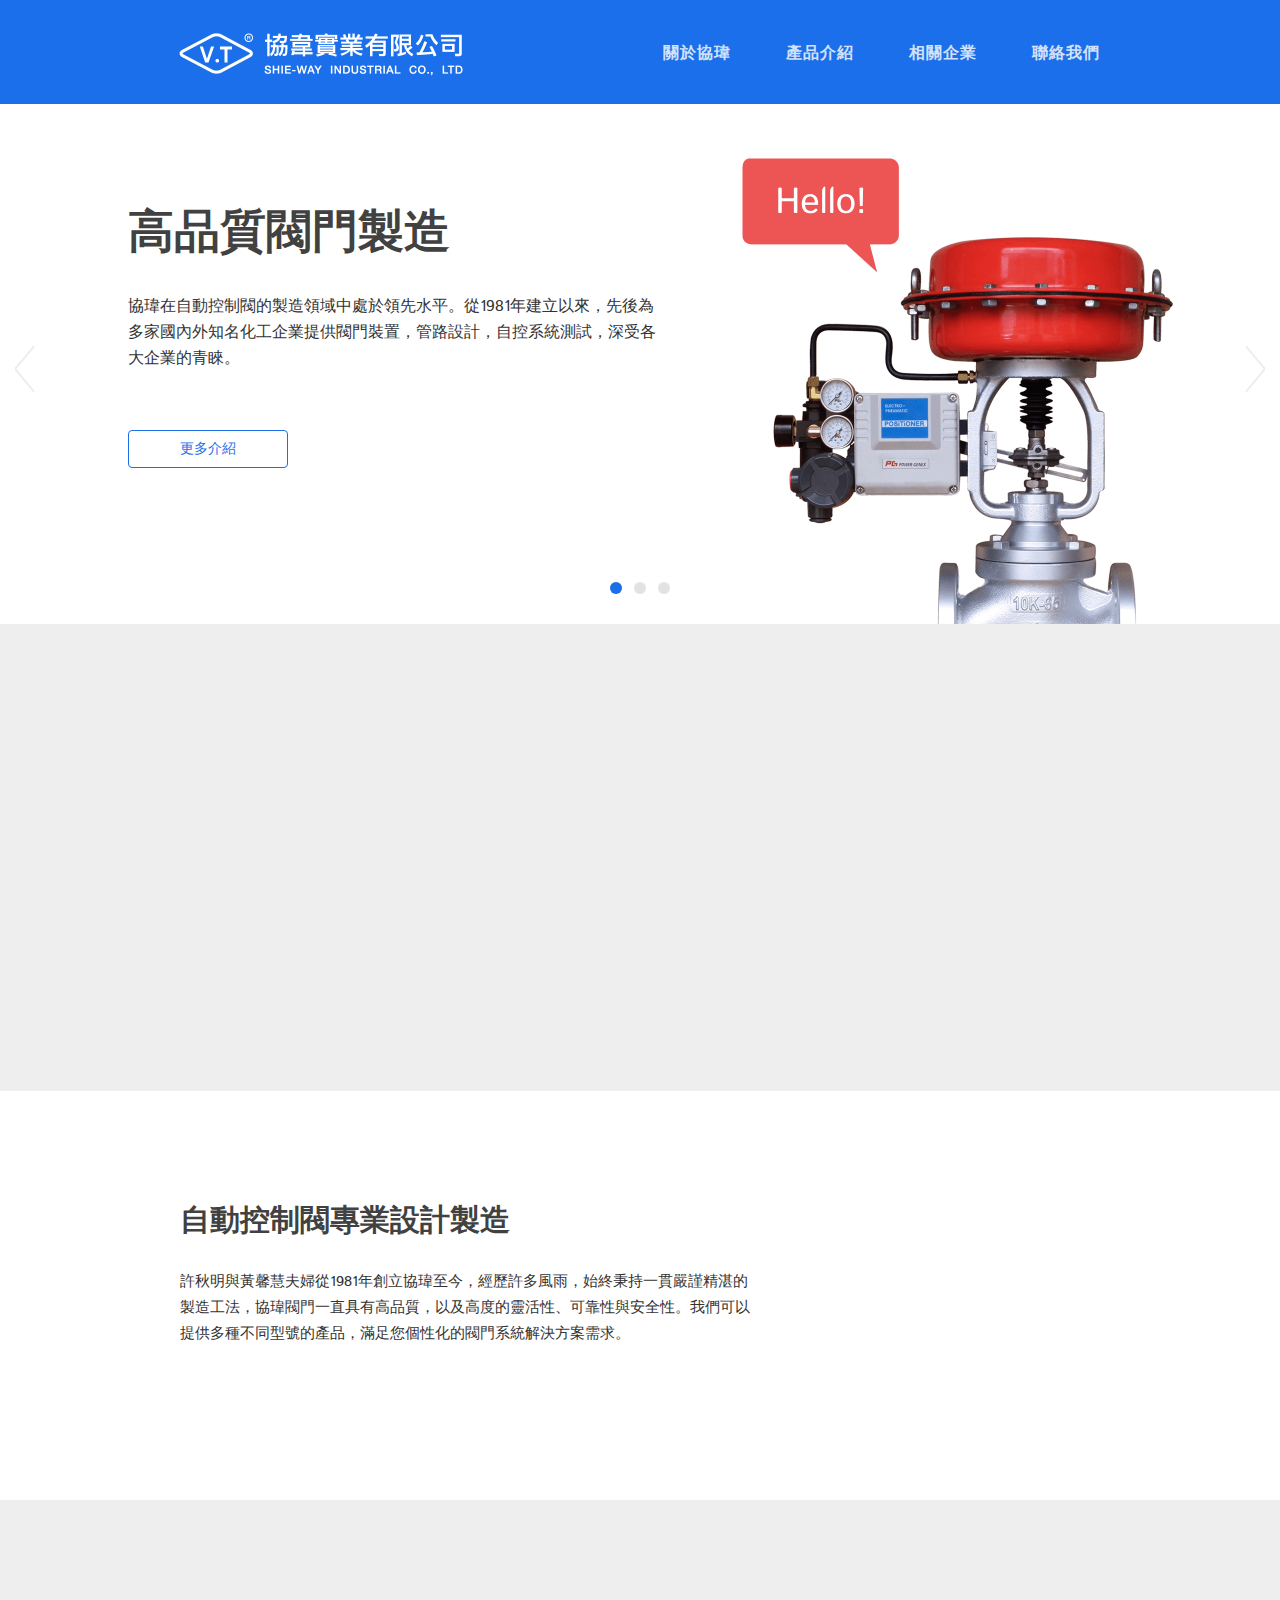
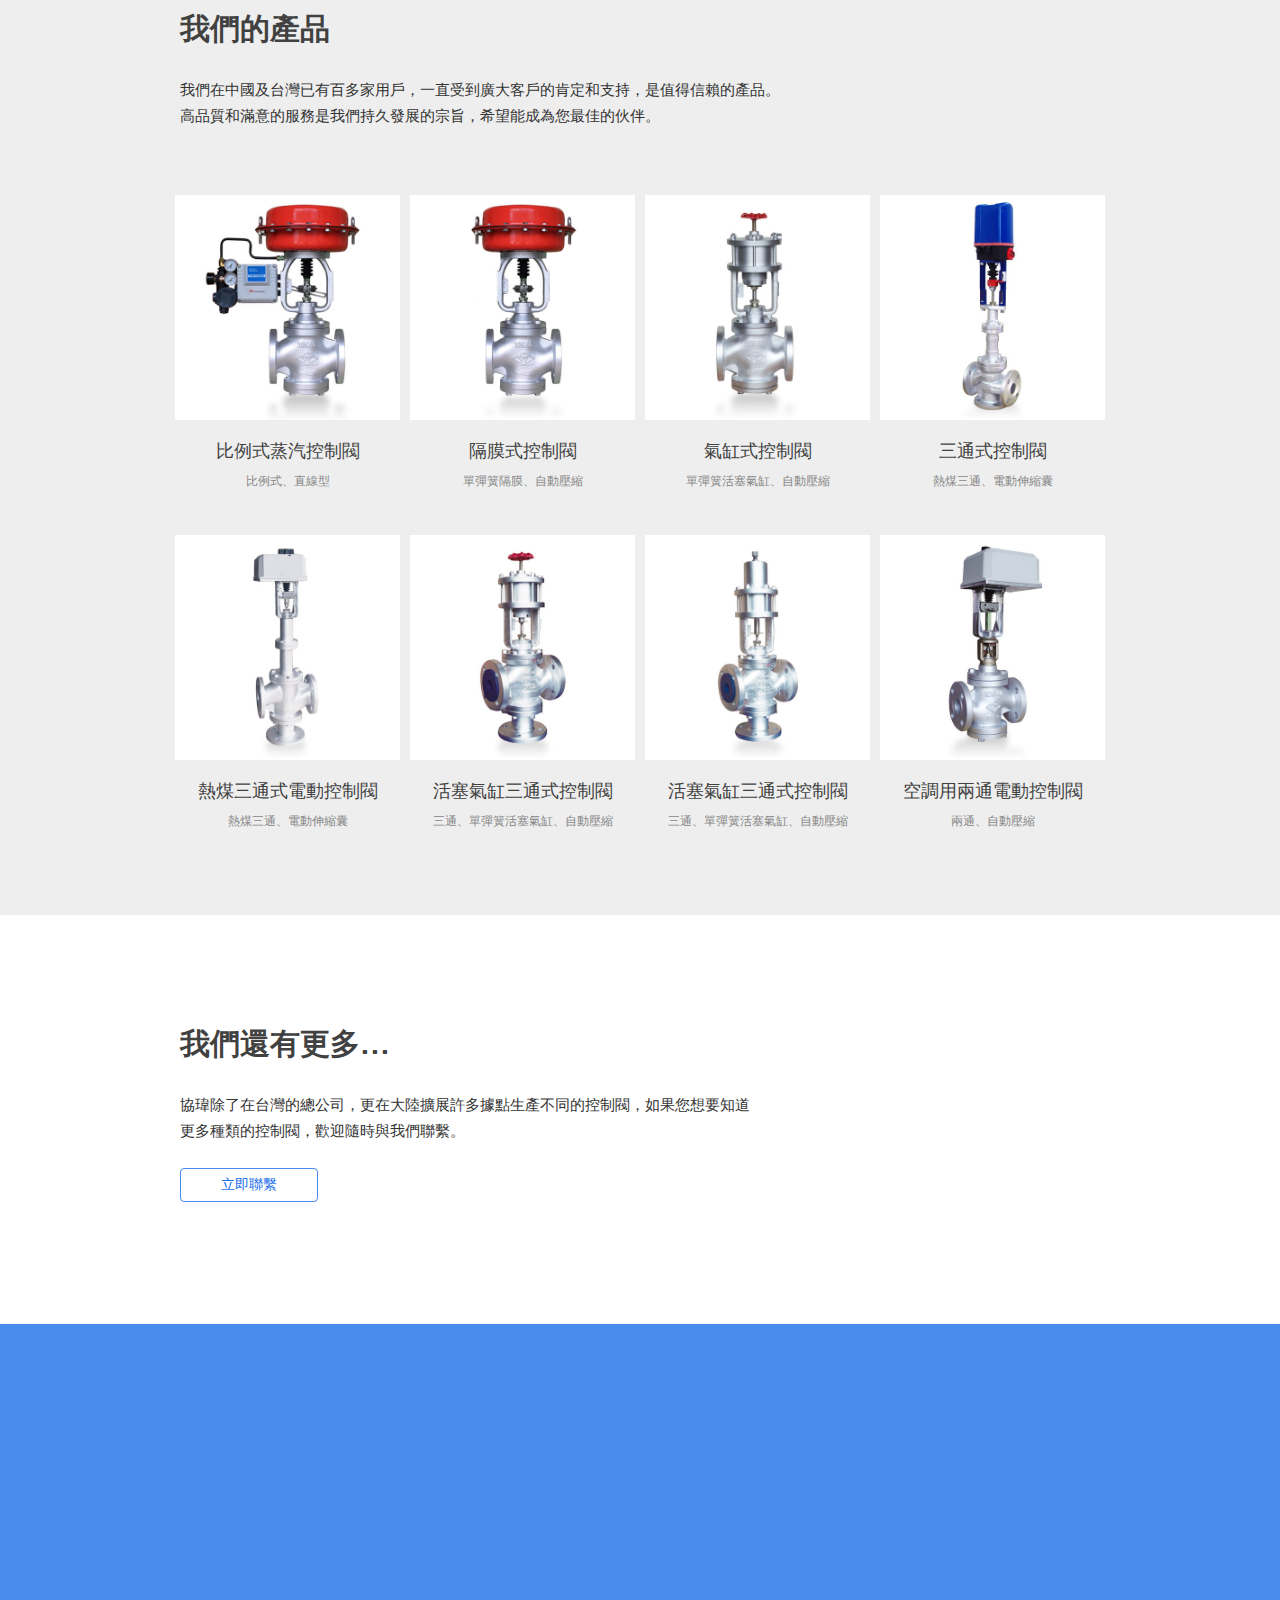
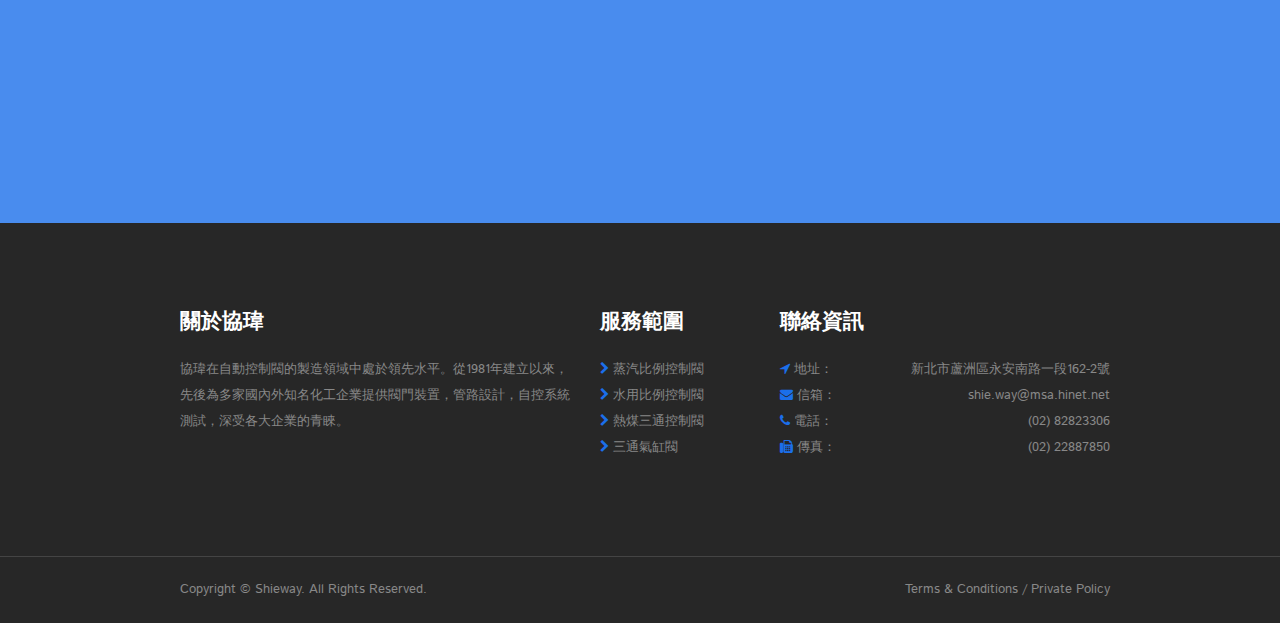
==== index.html @ ba555d85 "Update index.html" ====
<!DOCTYPE html>
<!--[if lt IE 7 ]><html class="ie ie6" lang="en"> <![endif]-->
<!--[if IE 7 ]><html class="ie ie7" lang="en"> <![endif]-->
<!--[if IE 8 ]><html class="ie ie8" lang="en"> <![endif]-->
<!--[if (gte IE 9)|!(IE)]><!--><html lang="en"> <!--<![endif]-->
<head>

	<!-- Basic Page Needs
  ================================================== -->
	<meta charset="utf-8">
	<title>【協瑋實業有限公司】－控制閥、比例閥、三通閥等製造</title>
	<meta name="description" content="協瑋－台灣高品質閥門製造商，在自動控制閥的製造領域中處於領先水平。從1981年建立以來，先後為多家國內外知名化工企業提供閥門裝置，管路設計，自控系統測試，深受各大企業的青睞。">
	<meta name="keywords" content="協瑋, 控制閥, 閥門">
	<meta name="author" content="協瑋實業有限公司">
	<meta name="format-detection" content="telephone=no">


	<!-- Mobile Specific Metas
  ================================================== -->
	<meta name="viewport" content="width=device-width, initial-scale=1, maximum-scale=1">

	<!-- CSS
  ================================================== -->
  	<link href='http://fonts.googleapis.com/css?family=Istok+Web' rel='stylesheet' type='text/css'>
	<link rel="stylesheet" type="text/css" href="stylesheets/skeleton.css">
	<link rel="stylesheet" type="text/css" href="stylesheets/base.css">
	<link rel="stylesheet" type="text/css" href="stylesheets/nav.css">
	<link rel="stylesheet" type="text/css" href="stylesheets/slide.css" />
	<link rel="stylesheet" type="text/css" href="stylesheets/font-awesome.min.css">
	<link rel="stylesheet" type="text/css" href="stylesheets/og_grid.css" />
	<link rel="stylesheet" type="text/css" href="stylesheets/animate.css" />
	
	<script type="text/javascript" src="js/modernizr-latest.js"></script>
	




	<!--[if lt IE 9]>
		<script src="http://html5shim.googlecode.com/svn/trunk/html5.js"></script>
	<![endif]-->

	<!-- Favicons
	================================================== -->
	<link rel="shortcut icon" href="images/favicon.ico" type="image/x-icon" />

</head>
<body>

<div class="outer-wrap">
<div class="inner-wrap">

	<!-- Top bar start
	================================================== -->
		<div class="header affix">
			<div class="container">

				<div class="six columns">
					<header class="top" role="banner">
						<a href="#"><img src="images/logo-01.png" class="logo" alt="協瑋實業有限公司"></a>
						<a class="nav-btn nav-open-btn" href="#nav"></a>
					</header>
				</div>

				<div class="ten columns nav" role="navigation">
					<nav class="cl-effect-17">
					<ul>
					<li>
						<a href="#about" id="button01">關於協瑋</a>
					</li>
					<li>
						<a href="#product" id="button02">產品介紹</a>
					</li>
					<li>
						<a href="#relative" id="button03">相關企業</a>
					</li>
					<li>
						<a href="#contact" id="button04">聯絡我們</a>
					</li>
					</ul>
					</nav>
					<a class="close-btn nav-close-btn" href="#top">Return to Content</a>
				</div>
			</div>
		</div>
	<!--Top bar end-->



	<!-- Slider start
	================================================== -->
	<div class="container-full">
		<div class="sixteen columns">
			<div id="da-slider" class="da-slider">
				<div class="da-slide">
					<h2>高品質閥門製造</h2>
					<p>協瑋在自動控制閥的製造領域中處於領先水平。從1981年建立以來，先後為多家國內外知名化工企業提供閥門裝置，管路設計，自控系統測試，深受各大企業的青睞。</p>
					<a href="#about" id="button01" class="da-link">更多介紹</a>
					<div class="da-img"><img src="images/slide1.png" alt="高品質閥門製造" /></div>
				</div>
				<div class="da-slide">
					<h2>多種類客製服務</h2>
					<p>協瑋長年致力於工業用控制閥的研究及製造，除了生產比例式蒸汽控制閥、隔膜式控制閥、熱媒三通閥等多種不同型號的產品，更有個性化的服務，滿足您各方面的需求。</p>
					<a href="#about" id="button01" class="da-link">更多介紹</a>
					<div class="da-img"><img src="images/slide2.png" alt="多種類客製服務" /></div>
				</div>
				<div class="da-slide">
					<h2>務實經營好品牌</h2>
					<p>協瑋一路走來，曾經歷兩次能源危機與金融風暴，但我們堅持「務實經營、穩定成長」的經營理念，才有今日的協瑋，而協瑋在未來也將同樣地將務實精神拓展到更多地方，讓更多客戶共享成果。</p>
					<a href="#about" id="button01" class="da-link">更多介紹</a>
					<div class="da-img"><img src="images/slide3.png" alt="務實經營好品牌" /></div>
				</div>
				<nav class="da-arrows">
					<span class="da-arrows-prev"></span>
					<span class="da-arrows-next"></span>
				</nav>
			</div>
		</div>
	</div>
	<!--Slider end-->



	<!--company intro start
	================================================== -->
	<div class="intro" id="about">
		<div class="container">
			<div class="one-third column">
				<div class="intro-sector">
					<p><img src="images/icon-02.png" class="intro-icon" alt="秉持專業"></p>
					<h4 class="remove-bottom">秉持專業</h4>
					<hr/>
					<p>秉持高品質服務，從購入原料到製作層層把關，只為給客戶最優質的產品。</p>
				</div>
			</div>
			<div class="one-third column">
				<div class="intro-sector">
					<p><img src="images/icon-03.png" class="intro-icon" alt="快速交貨"></p>
					<h4 class="remove-bottom">快速交貨</h4>
					<hr/>
					<p>憑著幾十年經驗，生產快而不失品質，交貨快速，絕不浪費客戶寶貴的時間。</p>
				</div>
			</div>
			<div class="one-third column">
				<div class="intro-sector">
					<p><img src="images/icon-01.png" class="intro-icon" alt="客戶滿意推薦"></p>
					<h4 class="remove-bottom">客戶滿意推薦</h4>
					<hr/>
					<p>協瑋實業有限公司一路走來，獲得無數客戶讚賞，為協瑋最大的驕傲。</p>
				</div>
			</div>
		</div>
	</div>
	<!--company intro end-->



	<!--Slogan area start
	================================================== -->
	<div class="container-full">
		<div class="container">
			<div class="ten columns article">
				<h3 class="title">自動控制閥專業設計製造</h3>
				<p>許秋明與黃馨慧夫婦從1981年創立協瑋至今，經歷許多風雨，始終秉持一貫嚴謹精湛的製造工法，協瑋閥門一直具有高品質，以及高度的靈活性、可靠性與安全性。我們可以提供多種不同型號的產品，滿足您個性化的閥門系統解決方案需求。</p>
			</div>
			<div class="six columns fadein-hidden" style="margin-top: 20px; text-align: center;">
				<img src="images/vt-setup.png" class="production-line" alt="關於VT"/>
			</div>
		</div>
	</div>
	<!--Slogan area end-->

		

	<!--og_grid start
	================================================== -->
	<div class="product" id="product">
		<div class="container">
			<div class="two-thirds column article">
				<h3 class="title">我們的產品</h3>
				<p>我們在中國及台灣已有百多家用戶，一直受到廣大客戶的肯定和支持，是值得信賴的產品。高品質和滿意的服務是我們持久發展的宗旨，希望能成為您最佳的伙伴。</p>
			</div>
	
	
			<div class="sixteen columns">
				<ul id="og-grid" class="og-grid">
					<li>
						<a rel="group" href="contact.html?width=500&amp;height=350" data-largesrc="images/product1.png" data-title="比例式蒸汽控制閥" data-description="
						比例式蒸汽控制閥適用於染整、製藥、化工等機械使用。 <br/>
						輸入電流：4 - 20 mA DC <br/> 
						供應氣壓：Mzx.7.0kgf/cm&sup2; (100psi) <br/> 
						環境溫度：-20&deg;C - +70&deg;C <br/>
						工種口徑：DN 15 - 100mm <br/>
						工作氣壓：JIS 10K <br/>
						空氣耗損：5LPM (Sup.1.4kgf/cm&sup2;) <br/>
						定位器型號：直線型 (EPL) <br/>
						閥體材質：WCB 鑄鋼 <br/>
						內部組件：SUS304">
							<i class="fa fa-search"></i>
							<img src="images/thumbs/1.jpg" alt="比例式蒸汽控制閥"/>
						</a>
						<p class="product-title">比例式蒸汽控制閥</p>
						<p class="product-content">比例式、直線型</p>
					</li>
					<li>
						<a rel="group" href="contact.html?width=500&amp;height=350" data-largesrc="images/product2.png" data-title="隔膜式控制閥" data-description="
						隔膜式控制閥採用單彈簧隔膜式和單座為一體的常閉式設計。主要用於氣體介質。當壓力較大時，密封性能更強。中口採用自動壓縮功能，不易洩漏，具備一般控制閥所沒有的特點。 <br/>
						空氣供給：1.4 - 2.8kg/cm&sup2;G <br/>
						環境溫度：-20&deg;C - +60&deg;C <br/>
						工作氣壓：0.2 - 1.0 0.4 - 2.0kg/cm&sup2;G <br/>
						JIS 10K 額定連接">
							<i class="fa fa-search"></i>
							<img src="images/thumbs/2.jpg" alt="隔膜式控制閥"/>
						</a>
						<p class="product-title">隔膜式控制閥</p>
						<p class="product-content">單彈簧隔膜、自動壓縮</p>
					</li>
					<li>
						<a rel="group" href="contact.html?width=500&amp;height=350" data-largesrc="images/product3.png" data-title="氣缸式控制閥" data-description="
						此閥門採用單彈簧活塞氣缸開啟和手動開啟及單座式密封為一體的設計，具有兩種開啟方式，主要用於蒸汽控溫。開關速度敏捷。中口採用自動壓縮功能。 <br/>
						氣缸式控制閥適用於蒸汽、空氣、水、油及其他流體。 <br/>
						工作氣壓：3 - 5kg/cm&sup2;G <br/>
						備註：大於4英寸的變動式氣缸執行機構 <br/>
						連接定額值 JIS 10K">
							<i class="fa fa-search"></i>
							<img src="images/thumbs/3.jpg" alt="氣缸式控制閥"/>
						</a>
						<p class="product-title">氣缸式控制閥</p>
						<p class="product-content">單彈簧活塞氣缸、自動壓縮</p>
					</li>
					<li>
						<a rel="group" href="contact.html?width=500&amp;height=350" data-largesrc="images/product4.png" data-title="三通式控制閥" data-description="
						台灣TAT+德國ARI電動執行器，此三通閥除了價格實惠，更具有ARI全套三通閥的同等功效。此款熱煤三通電動伸縮囊控制閥主要適用於高溫導熱油介質，廣泛用於化工機台加熱恆溫。一般用於混合流體介質或將一種介質分流到兩個出口。 <br/>
						輸入電流：4 - 20 mA DC <br/> 
						環境溫度：-10&deg;C - +350&deg;C <br/>
						工種口徑：DN 20 - 50mm <br/>
						壓力等級：Pn 16 <br/>
						馬達型號：ARI2.2KN <br/>
						閥體材質：GGG-40.3">
							<i class="fa fa-search"></i>
							<img src="images/thumbs/4.jpg" alt="三通式控制閥"/>
						</a>
						<p class="product-title">三通式控制閥</p>
						<p class="product-content">熱煤三通、電動伸縮囊</p>
					</li>
					<li>
						<a rel="group" href="contact.html?width=500&amp;height=350" data-largesrc="images/product5.png" data-title="熱煤三通式電動控制閥" data-description="
						熱煤三通式電動控制閥主要適用於高溫導熱油介質，廣泛用於化工機台加熱恆溫.不允許任何處理流體洩漏到大氣中的高溫裝置上。一般用於混合流體介質或將一種介質分流到2個出口。 <br/>
						輸入電流：4 - 20 mA DC <br/> 
						環境溫度：-10&deg;C - +350&deg;C <br/>
						工種口徑：DN 25 - 65mm <br/>
						壓力等級：Pn 16/25 <br/>
						閥體材質：GGG-40.3">
							<i class="fa fa-search"></i>
							<img src="images/thumbs/5.jpg" alt="熱煤三通式電動控制閥"/>
						</a>
						<p class="product-title">熱煤三通式電動控制閥</p>
						<p class="product-content">熱煤三通、電動伸縮囊</p>
					</li>
					<li>
						<a rel="group" href="contact.html?width=500&amp;height=350" data-largesrc="images/product6.png" data-title="活塞氣缸三通式控制閥" data-description="
						此閥門採用單彈簧活塞氣缸開啟及單座式密封為一體的設計。主要用於蒸汽機和冷凝水回收設備。開關速度敏捷。中口採用自動壓縮功能，具備一般控制閥所沒有的特性。 <br/>
						空氣供給：3 - 5 kg/cm&sup2; <br/> 
						環境溫度：-20&deg;C - +60&deg;C <br/>
						工種口徑：DN 25 - 65mm <br/>
						壓力等級：JIS 10K, 20K，ANSI等级150磅，DIN PN10, PN16 <br/>
						氣缸材質：鋁合金 S4C">
							<i class="fa fa-search"></i>
							<img src="images/thumbs/6.jpg" alt="活塞氣缸三通式控制閥"/>
						</a>
						<p class="product-title">活塞氣缸三通式控制閥</p>
						<p class="product-content">三通、單彈簧活塞氣缸、自動壓縮</p>
					</li>
					<li>
						<a rel="group" href="contact.html?width=500&amp;height=350" data-largesrc="images/product7.png" data-title="活塞氣缸三通式控制閥" data-description="
						此閥門採用單彈簧活塞氣缸開啟及單座式密封為一體的設計。主要用於蒸汽機和冷凝水回收設備。開關速度敏捷。中口採用自動壓縮功能，具備一般控制閥所沒有的特性。 <br/>
						空氣供給：3 - 5 kg/cm&sup2; <br/> 
						環境溫度：-20&deg;C - +60&deg;C <br/>
						工種口徑：DN 25 - 65mm <br/>
						壓力等級：JIS 10K, 20K，ANSI等级150磅，DIN PN10, PN16 <br/>
						氣缸材質：鋁合金 S4C">
							<i class="fa fa-search"></i>
							<img src="images/thumbs/7.jpg" alt="活塞氣缸三通式控制閥"/>
						</a>
						<p class="product-title">活塞氣缸三通式控制閥</p>
						<p class="product-content">三通、單彈簧活塞氣缸、自動壓縮</p>
					</li>
					<li>
						<a rel="group" href="contact.html?width=500&amp;height=350" data-largesrc="images/product8.png" data-title="空調用兩通電動控制閥" data-description="
						此兩通電動控制閥是在無信號的情況下自動復位，控制精準。反應敏捷。同時具有減壓的功能和抵消蒸汽裡冷凝水衝擊的水錘震動。是蒸汽管路和空調設備管路的最佳選擇。 <br/>
						輸入電流：Current4 - 20 mA DC <br/>
						輸入電壓：AC100V AC24V 50Hz / 60Hz <br/>
						環境溫度：-10&deg;C - +200&deg;C <br/>
						工種口徑：DN 25 - 65mm <br/>
						壓力等級：PN 16/25 <br/>
						氣缸材質：GGG-40.3 ">
							<i class="fa fa-search"></i>
							<img src="images/thumbs/8.jpg" alt="空調用兩通電動控制閥"/>
						</a>
						<p class="product-title">空調用兩通電動控制閥</p>
						<p class="product-content">兩通、自動壓縮</p>
					</li>
				</ul>
			</div>
		</div>
	</div>
	<!--og_grid end-->



	<!--More product start
	================================================== -->
	<div class="container-full" id="relative">
		<div class="container">
			<div class="ten columns article">
				<h3 class="title">我們還有更多...</h3>
				<p>協瑋除了在台灣的總公司，更在大陸擴展許多據點生產不同的控制閥，如果您想要知道更多種類的控制閥，歡迎隨時與我們聯繫。</p>
				<a class="button fancybox" rel="group" href="contact.html?width=500&amp;height=350">立即聯繫</a>
			</div>
			<div class="six columns" style="margin-top: 20px; text-align: center;">
				<img src="images/icon-production.png" class="production-line" alt="生產線"/>
			</div>
		</div>
	</div>
	<!--More product end-->


	<!--Contact info start
	================================================== -->
	<div class="contact" id="contact">
		<div class="container contact-info">
			<div class="eight columns">
				<div class="googlemap">
				<iframe src="https://www.google.com/maps/embed?pb=!1m14!1m8!1m3!1d3613.7868495446282!2d121.4738313!3d25.075212599999997!3m2!1i1024!2i768!4f13.1!3m3!1m2!1s0x3442a8c6a3e4c637%3A0xa17ec5a08aea070f!2sNo.+162%2C+Section+1%2C+Yong&#39;an+South+Rd%2C+Luzhou+District%2C+New+Taipei+City%2C+247!5e0!3m2!1sen!2stw!4v1413617924993"></iframe>
				</div>
			</div>
			<div class="eight columns article animate-rightin">
				<h3 class="title">協瑋聯絡資訊</h3>
				<ul>
					<li>
						<img src="images/contact-location.png" alt="協瑋地址"/>
						新北市蘆洲區永安南路一段162-2號
					</li>
					<li>
						<img src="images/contact-mail.png" alt="電子信箱"/>
						shie.way@msa.hinet.net
					</li>
					<li>
						<img src="images/contact-phone.png" alt="聯絡電話"/>
						(02)82823306
						<span>黃小姐</span>
					</li>
					<li>
						<img src="images/contact-fax.png" alt="傳真電話"/>
						(02)22887850
					</li>
				</ul>
			</div>
		</div>
	</div>
	<!--Contact info end-->




	<!--Site map start
	================================================== -->
	<div class="site">
		<div class="container sitemap">
				<div class="seven columns article">
					<h4 class="sitemap-title">關於協瑋</h3>
					<p class="sitemap-p">協瑋在自動控制閥的製造領域中處於領先水平。從1981年建立以來，先後為多家國內外知名化工企業提供閥門裝置，管路設計，自控系統測試，深受各大企業的青睞。</p>
				</div>
				<div class="three columns article">
					<h4 class="sitemap-title">服務範圍</h3>
					<ul>
						<li>
							<i class="fa fa-chevron-right"></i>
							蒸汽比例控制閥
						</li>
						<li>
							<i class="fa fa-chevron-right"></i>
							水用比例控制閥<br/>
						</li>
						<li>
							<i class="fa fa-chevron-right"></i>
							熱煤三通控制閥<br/>
						</li>
						<li>
							<i class="fa fa-chevron-right"></i>
							三通氣缸閥</p>
						</li>
					</ul>
				</div>
				<div class="six columns article">
					<h4 class="sitemap-title">聯絡資訊</h3>
					<ul>
						<li>
							<i class="fa fa-location-arrow"></i> 
							地址：<span>新北市蘆洲區永安南路一段162-2號</span>
						</li>
						<li>
							<i class="fa fa-envelope"></i> 
							信箱：<span>shie.way@msa.hinet.net</span>
						</li>
						<li>
							
							<i class="fa fa-phone"></i> 
							電話：<span>(02) 82823306</span>
						</li>
						<li>
							
							<i class="fa fa-fax"></i> 
							傳真：<span>(02) 22887850</span>
						</li>
					</ul>
				</div>
		</div>
	</div>
	<!--Site map end-->



	<!--Footer start
	================================================== -->
	<div class="footer">
		<div class="container">
			<div class="two-thirds column article">
				<p class="footer-left">
					Copyright &copy; Shieway. All Rights Reserved.
				</p>
			</div>
			<div class="one-third column">
				<p class="footer-right">
					Terms &amp; Conditions / Private Policy
				</p>
			</div>
		</div>
	</div>
	<!--Footer end-->

</div>
</div>





	<!-- og_grid script -->
	<script src="https://ajax.googleapis.com/ajax/libs/jquery/1.9.1/jquery.min.js"></script>
	<script type="text/javascript" src="js/affix.js"></script>
		<script src="js/grid.js"></script>
		<script>
			$(function() {
				Grid.init();
			});
		</script>




	<!-- Add fancyBox -->
	<script type="text/javascript" src="js/jquery.fancybox.js"></script>
	<link rel="stylesheet" type="text/css" href="stylesheets/jquery.fancybox.css" />
	<script>
	$(".fancybox")
	    .attr('rel', 'gallery')
	    .fancybox({
	        type: 'iframe',
	        autoSize : false,
	        beforeLoad : function() {                    
	            this.width = parseInt(this.href.match(/width=[0-9]+/i)[0].replace('width=',''));  
	            this.height = parseInt(this.href.match(/height=[0-9]+/i)[0].replace('height=',''));
	        }
	    });
	</script>



	<!-- slider script -->
		<script type="text/javascript" src="js/jquery.cslider.js"></script>
		<script type="text/javascript">
			$(function() {
			
				$('#da-slider').cslider({
					autoplay	: true,
					bgincrement	: 450
				});
			
			});
		</script>




	<!-- scroll animation -->
		<script type="text/javascript">
		$("#button01").on("click", function(e){
  			$('body').animate({
    			scrollTop: $("#about").offset().top-104
  			}, 750);
 		 	e.preventDefault();
		});
		$("#button02").on("click", function(e){
  			$('body').animate({
    			scrollTop: $("#product").offset().top-104
  			}, 750);
 		 	e.preventDefault();
		});
		$("#button03").on("click", function(e){
  		$('body').animate({
    			scrollTop: $("#relative").offset().top-104
  			}, 750);
 			e.preventDefault();
		});
		$("#button04").on("click", function(e){
  		$('body').animate({
    			scrollTop: $("#contact").offset().top-104
  			}, 750);
 		 	e.preventDefault();
		});
		</script>



		<script src="js/nav.js"></script>



		<script>
		$(window).scroll(function() {
			$('.production-line').each(function(){
				var imagePos = $(this).offset().top;

				var topOfWindow = $(window).scrollTop();
					if (imagePos < topOfWindow + 400) {
						$(this).addClass("expandUp");
					}
			});
		});
		$(window).scroll(function() {
			$('.intro-sector').each(function(){
				var imagePos = $(this).offset().top;

				var topOfWindow = $(window).scrollTop();
					if (imagePos < topOfWindow + 500) {
						$(this).addClass("expandUp");
					}
			});
		});
		$(window).scroll(function() {
			$('.googlemap').each(function(){
				var imagePos = $(this).offset().top;

				var topOfWindow = $(window).scrollTop();
					if (imagePos < topOfWindow + 500) {
						$(this).addClass("slideRight");
					}
			});
		});
		$(window).scroll(function() {
			$('.animate-rightin').each(function(){
				var imagePos = $(this).offset().top;

				var topOfWindow = $(window).scrollTop();
					if (imagePos < topOfWindow + 500) {
						$(this).addClass("slideLeft");
					}
			});
		});
		</script>










	


<!-- End Document
================================================== -->
</body>
</html>
---- stylesheets/skeleton.css ----
/*
* Skeleton V1.2
* Copyright 2011, Dave Gamache
* www.getskeleton.com
* Free to use under the MIT license.
* http://www.opensource.org/licenses/mit-license.php
* 6/20/2012
*/


/* Table of Contents
==================================================
    #Base 960 Grid
    #Tablet (Portrait)
    #Mobile (Portrait)
    #Mobile (Landscape)
    #Clearing */



/* #Base 960 Grid
================================================== */

    .container                                  { position: relative; width: 960px; margin: 0 auto; padding: 0; }
    .container-full                             { position: relative; width: 100%; margin: 0 auto; padding: 0; }
    .container .column,
    .container .columns                         { float: left; display: inline; margin-left: 10px; margin-right: 10px; }
    .row                                        { margin-bottom: 20px; }

    /* Nested Column Classes */
    .column.alpha, .columns.alpha               { margin-left: 0; }
    .column.omega, .columns.omega               { margin-right: 0; }

    /* Base Grid */
    .container .one.column,
    .container .one.columns                     { width: 40px;  }
    .container .two.columns                     { width: 100px; }
    .container .three.columns                   { width: 160px; }
    .container .four.columns                    { width: 220px; }
    .container .five.columns                    { width: 280px; }
    .container .six.columns                     { width: 340px; }
    .container .seven.columns                   { width: 400px; }
    .container .eight.columns                   { width: 460px; }
    .container .nine.columns                    { width: 520px; }
    .container .ten.columns                     { width: 580px; }
    .container .eleven.columns                  { width: 640px; }
    .container .twelve.columns                  { width: 700px; }
    .container .thirteen.columns                { width: 760px; }
    .container .fourteen.columns                { width: 820px; }
    .container .fifteen.columns                 { width: 880px; }
    .container .sixteen.columns                 { width: 940px; }

    .container .one-third.column                { width: 300px; }
    .container .two-thirds.column               { width: 620px; }

    /* Offsets */
    .container .offset-by-one                   { padding-left: 60px;  }
    .container .offset-by-two                   { padding-left: 120px; }
    .container .offset-by-three                 { padding-left: 180px; }
    .container .offset-by-four                  { padding-left: 240px; }
    .container .offset-by-five                  { padding-left: 300px; }
    .container .offset-by-six                   { padding-left: 360px; }
    .container .offset-by-seven                 { padding-left: 420px; }
    .container .offset-by-eight                 { padding-left: 480px; }
    .container .offset-by-nine                  { padding-left: 540px; }
    .container .offset-by-ten                   { padding-left: 600px; }
    .container .offset-by-eleven                { padding-left: 660px; }
    .container .offset-by-twelve                { padding-left: 720px; }
    .container .offset-by-thirteen              { padding-left: 780px; }
    .container .offset-by-fourteen              { padding-left: 840px; }
    .container .offset-by-fifteen               { padding-left: 900px; }



/* #Tablet (Portrait)
================================================== */

    /* Note: Design for a width of 768px */

    @media only screen and (min-width: 768px) and (max-width: 959px) {
        .container                                  { width: 768px; }
        .container .column,
        .container .columns                         { margin-left: 10px; margin-right: 10px;  }
        .column.alpha, .columns.alpha               { margin-left: 0; margin-right: 10px; }
        .column.omega, .columns.omega               { margin-right: 0; margin-left: 10px; }
        .alpha.omega                                { margin-left: 0; margin-right: 0; }

        .container .one.column,
        .container .one.columns                     { width: 28px; }
        .container .two.columns                     { width: 76px; }
        .container .three.columns                   { width: 124px; }
        .container .four.columns                    { width: 172px; }
        .container .five.columns                    { width: 220px; }
        .container .six.columns                     { width: 268px; }
        .container .seven.columns                   { width: 316px; }
        .container .eight.columns                   { width: 364px; }
        .container .nine.columns                    { width: 412px; }
        .container .ten.columns                     { width: 460px; }
        .container .eleven.columns                  { width: 508px; }
        .container .twelve.columns                  { width: 556px; }
        .container .thirteen.columns                { width: 604px; }
        .container .fourteen.columns                { width: 652px; }
        .container .fifteen.columns                 { width: 700px; }
        .container .sixteen.columns                 { width: 748px; }

        .container .one-third.column                { width: 236px; }
        .container .two-thirds.column               { width: 492px; }

        /* Offsets */
        .container .offset-by-one                   { padding-left: 48px; }
        .container .offset-by-two                   { padding-left: 96px; }
        .container .offset-by-three                 { padding-left: 144px; }
        .container .offset-by-four                  { padding-left: 192px; }
        .container .offset-by-five                  { padding-left: 240px; }
        .container .offset-by-six                   { padding-left: 288px; }
        .container .offset-by-seven                 { padding-left: 336px; }
        .container .offset-by-eight                 { padding-left: 384px; }
        .container .offset-by-nine                  { padding-left: 432px; }
        .container .offset-by-ten                   { padding-left: 480px; }
        .container .offset-by-eleven                { padding-left: 528px; }
        .container .offset-by-twelve                { padding-left: 576px; }
        .container .offset-by-thirteen              { padding-left: 624px; }
        .container .offset-by-fourteen              { padding-left: 672px; }
        .container .offset-by-fifteen               { padding-left: 720px; }
    }


/*  #Mobile (Portrait)
================================================== */

    /* Note: Design for a width of 320px */

    @media only screen and (max-width: 767px) {
        .container { width: 300px; }
        .container .columns,
        .container .column { margin: 0; }

        .container .one.column,
        .container .one.columns,
        .container .two.columns,
        .container .three.columns,
        .container .four.columns,
        .container .five.columns,
        .container .six.columns,
        .container .seven.columns,
        .container .eight.columns,
        .container .nine.columns,
        .container .ten.columns,
        .container .eleven.columns,
        .container .twelve.columns,
        .container .thirteen.columns,
        .container .fourteen.columns,
        .container .fifteen.columns,
        .container .sixteen.columns,
        .container .one-third.column,
        .container .two-thirds.column  { width: 300px; }

        /* Offsets */
        .container .offset-by-one,
        .container .offset-by-two,
        .container .offset-by-three,
        .container .offset-by-four,
        .container .offset-by-five,
        .container .offset-by-six,
        .container .offset-by-seven,
        .container .offset-by-eight,
        .container .offset-by-nine,
        .container .offset-by-ten,
        .container .offset-by-eleven,
        .container .offset-by-twelve,
        .container .offset-by-thirteen,
        .container .offset-by-fourteen,
        .container .offset-by-fifteen { padding-left: 0; }

        .header .container,
        .header .container .six.columns {
            width: 100% !important;
        }

        .header .container .ten.columns {
            width: 70% !important;
        }

    }


/* #Mobile (Landscape)
================================================== */

    /* Note: Design for a width of 480px */

    @media only screen and (min-width: 480px) and (max-width: 767px) {
        .container { width: 420px; }
        .container .columns,
        .container .column { margin: 0; }

        .container .one.column,
        .container .one.columns,
        .container .two.columns,
        .container .three.columns,
        .container .four.columns,
        .container .five.columns,
        .container .six.columns,
        .container .seven.columns,
        .container .eight.columns,
        .container .nine.columns,
        .container .ten.columns,
        .container .eleven.columns,
        .container .twelve.columns,
        .container .thirteen.columns,
        .container .fourteen.columns,
        .container .fifteen.columns,
        .container .sixteen.columns,
        .container .one-third.column,
        .container .two-thirds.column { width: 420px; }
    }


/* #Clearing
================================================== */

    /* Self Clearing Goodness */
    .container:after { content: "\0020"; display: block; height: 0; clear: both; visibility: hidden; }

    /* Use clearfix class on parent to clear nested columns,
    or wrap each row of columns in a <div class="row"> */
    .clearfix:before,
    .clearfix:after,
    .row:before,
    .row:after {
      content: '\0020';
      display: block;
      overflow: hidden;
      visibility: hidden;
      width: 0;
      height: 0; }
    .row:after,
    .clearfix:after {
      clear: both; }
    .row,
    .clearfix {
      zoom: 1; }

    /* You can also use a <br class="clear" /> to clear columns */
    .clear {
      clear: both;
      display: block;
      overflow: hidden;
      visibility: hidden;
      width: 0;
      height: 0;
    }
---- stylesheets/base.css ----
/* #Reset & Basics
================================================== */
	html, body, div, span, applet, object, iframe, h1, h2, h3, h4, h5, h6, p, blockquote, pre, a, abbr, acronym, address, big, cite, code, del, dfn, em, img, ins, kbd, q, s, samp, small, strike, strong, sub, sup, tt, var, b, u, i, center, dl, dt, dd, ol, ul, li, fieldset, form, label, legend, table, caption, tbody, tfoot, thead, tr, th, td, article, aside, canvas, details, embed, figure, figcaption, footer, header, hgroup, menu, nav, output, ruby, section, summary, time, mark, audio, video {
		margin: 0;
		padding: 0;
		border: 0;
		font-size: 100%;
		font: inherit;
		vertical-align: baseline; }
	article, aside, details, figcaption, figure, footer, header, hgroup, menu, nav, section {
		display: block; }
	body {
		line-height: 1; }
	ol, ul {
		list-style: none; }
	blockquote, q {
		quotes: none; }
	blockquote:before, blockquote:after,
	q:before, q:after {
		content: '';
		content: none; }
	table {
		border-collapse: collapse;
		border-spacing: 0; }
	::selection {
    background: #1b6fea;
    color: #fff;
}	
	::-moz-selection {
    background: #1b6fea;
    color: #fff;
}


/* #Basic Styles
================================================== */
	body {
		background: #fff;
		font: 15px/26px "Istok Web", "HelveticaNeue", "Helvetica Neue", "微軟正黑體", Helvetica, Arial, sans-serif;
		color: #333;
		-webkit-font-smoothing: antialiased; /* Fix for webkit rendering */
		-webkit-text-size-adjust: 100%;
 	}
 	.grey { background: #eee; }
 	.blue { background: #1b6fea; }
 	.light-blue { background: #498cee; }

 	.article {padding-left: 10px; }

 	.header { background: #1b6fea; position: relative; width: 100%; margin: 0 auto; padding: 0; }
 	.product { background: #eee; position: relative; width: 100%; margin: 0 auto; padding: 0; }
 	.contact { background: #498cee; position: relative; width: 100%; margin: 0 auto; padding: 0; }


/* #Typography
================================================== */
	h1, h2, h3, h4, h5, h6 {
		color: #414141;
		font-family: "Istok Web", "HelveticaNeue", "Helvetica Neue", "微軟正黑體", Helvetica, Arial, sans-serif;
		font-weight: normal; }
	h1 a, h2 a, h3 a, h4 a, h5 a, h6 a { font-weight: inherit; }
	h1 { font-size: 46px; line-height: 50px; margin-bottom: 28px;}
	h2 { font-size: 35px; line-height: 40px; margin-bottom: 20px; }
	h3 { font-size: 28px; line-height: 34px; margin-bottom: 16px; }
	h4 { font-size: 21px; line-height: 30px; margin-bottom: 8px; }
	h5 { font-size: 17px; line-height: 24px; }
	h6 { font-size: 14px; line-height: 21px; }
	.subheader { color: #777; }

	h3.title { font-size: 30px; line-height: 34px;
		font-weight: bold; margin-top: 114px; margin-bottom: 30px; }
	h3.title-white { color: #fff; font-size: 30px; line-height: 34px;
		font-weight: bold; margin-top: 114px; margin-bottom: 25px; }

	p { margin: 0 0 25px 0; }
	p img { margin: 0; }
	p.lead { font-size: 21px; line-height: 27px; color: #777;  }
	p.center{ text-align: center; }

	em { font-style: italic; }
	strong { font-weight: bold; color: #333; }
	small { font-size: 80%; }

/*	Blockquotes  */
	blockquote, blockquote p { font-size: 17px; line-height: 24px; color: #777; font-style: italic; }
	blockquote { margin: 0 0 20px; padding: 9px 20px 0 19px; border-left: 1px solid #ddd; }
	blockquote cite { display: block; font-size: 12px; color: #555; }
	blockquote cite:before { content: "\2014 \0020"; }
	blockquote cite a, blockquote cite a:visited, blockquote cite a:visited { color: #555; }

	hr { border: solid #ddd; border-width: 1px 0 0; clear: both; margin: 10px 0 10px; height: 0; }






/* #Hover effect
================================================== */


	.cl-effect-17 a {
		color: #fff;
		opacity: 0.8;
		text-shadow: none;
		padding: 10px 0;
	}

	.cl-effect-17 a::before {
		color: #fff;
		content: attr(data-hover);
		position: absolute;
		-webkit-transition: -webkit-transform 0.3s, opacity 0.3s;
		-moz-transition: -moz-transform 0.3s, opacity 0.3s;
		transition: transform 0.3s, opacity 0.3s;
		pointer-events: none;
	}

	.cl-effect-17 a::after {
		content: '';
		position: absolute;
		left: 0;
		bottom: 0;
		width: 100%;
		height: 2px;
		background: #fff;
		opacity: 0;
		-webkit-transform: translateY(5px);
		-moz-transform: translateY(5px);
		transform: translateY(5px);
		-webkit-transition: -webkit-transform 0.3s, opacity 0.3s;
		-moz-transition: -moz-transform 0.3s, opacity 0.3s;
		transition: transform 0.3s, opacity 0.3s;
		pointer-events: none;
	}

	.cl-effect-17 a:hover {
		color: #fff;
		opacity: 1;
		-webkit-transition: 0.2s;
		-moz-transition: 0.2s;
		transition: 0.2s;
	}

	.cl-effect-17 a:hover::before,
	.cl-effect-17 a:focus::before {
		opacity: 0;
		-webkit-transform: translateY(-2px);
		-moz-transform: translateY(-2px);
		transform: translateY(-2px);
	}

	.cl-effect-17 a:hover::after,
	.cl-effect-17 a:focus::after {
		opacity: 1;
		-webkit-transform: translateY(0px);
		-moz-transform: translateY(0px);
		transform: translateY(0px);
	}


/* #Intro
================================================== */

	.intro { 
		background: #eee; 
		position: relative; 
		width: 100%; 
		margin: 0 auto; 
		padding: 0;
	}
 	.intro-sector {
 		text-align: center; 
 		margin: 90px 20px;
 		visibility: hidden;
 	}
 	.animate1, .animate2, .animate3, .animate-rightin {
 		visibility: hidden;
 	}


/* #Contact info
================================================== */
	.contact-info{
	}
	.contact-info h3 {
		color: #fff !important; 
	}
	.contact-info ul {
		margin-top: 40px;
		margin-bottom: 80px;
	}
	.contact-info ul li {
		color: #fff;
		font-size: 20px;
		line-height: 54px;
		font-weight: bold;
		text-align: left;
		position:relative;
		bottom: 18px;
	}
	.contact-info ul li span {
		color: #fff;
		font-size: 12px;
		line-height: 56px;
		text-align: left;
	}
	.contact-info img {
		height: 35px;
		width: 35px;
		position:relative;
		top:10px;
		margin-right: 12px;
	}
	.googlemap {
		text-align: left;
		visibility: hidden;
	}
	.contact-info iframe {
		margin-top: 84px;
		margin-bottom: 80px;
		border: solid 5px #fff;
		width: 440px;
		height: 320px;
	}


/* #Contact fancybox
================================================== */
	.contact-fancybox {
		padding-top: 30px;
		padding-left: 30px;
		overflow: hidden;
		background-color: #ffffff;
	}
	.contact-fancybox h3 {
		font-weight: bold;
		margin-bottom: 0;
	}
	.contact-fancybox ul {
		margin-top: 24px;
	}
	.contact-fancybox ul li {
		color: #888;
		font-size: 18px;
		line-height: 38px;
		font-weight: bold;
		text-align: left;
		position:relative;
	}
	.contact-fancybox ul li span {
		color: #aaa;
		font-size: 12px;
		line-height: 40px;
		text-align: left;
	}
	.contact-fancybox img {
		height: 30px;
		width: 30px;
		position:relative;
		top:10px;
		margin-right: 12px;
	}
	.contact-fancybox p {
		margin-top: 15px;
		font-size: 13px;
		color: #888;
		overflow: hidden;
	}




/* #Site map
================================================== */
	.site { 
		background: #272727; 
		position: relative; 
		width: 100%; 
		margin: 0 auto; 
		padding: 0; }
	.sitemap {
		padding-top: 84px;
		padding-bottom: 70px;}
	h4.sitemap-title {
		color: #fff;
		font-weight: bold;
		text-align: left;
		margin-bottom: 20px; }
	p.sitemap-p {
		color: #888;
		font-size: 13px;
		text-align: left; }
	.sitemap ul li {
		color: #888;
		font-size: 13px;
		text-align: left; }
	.sitemap ul li span {
		color: #888;
		padding-left: 5px;
		float: right;}
	.sitemap ul li i {
		color:#1b6fea}
	

/* #Footer
================================================== */
	.footer {
		background-color: #272727;
		border-top: 1px solid #444;
		position: relative; 
		width: 100%; 
		margin: 0 auto; 
		padding: 0; }
	p.footer-left {
		color: #888;
		font-size: 13px;
		text-align: left;
		margin: 20px 0; }
	p.footer-right {
		color: #888;
		font-size: 13px;
		text-align: right;
		margin: 20px 0; }



	

/* #Affix
================================================== */
	.affix {
		z-index: 9999;
		background-color: #1b6fea;
		position: fixed;
		top: 0;
		left: 0;
		right: 0;
		opacity: 1;
		transition: opacity 250ms;
	}
	
	.affix + div {
		margin-top: 104px;
	}

	.affix:hover {
		opacity: 1;
	}



/* #Images
================================================== */

	img.scale-with-grid {
		max-width: 100%;
		height: auto; }
	img.intro-icon {
		width: 150px;
		height: 150px; }
	img.logo {
		width: 300px;
		height: 65px;
		margin-top: 20px;
		margin-bottom: 10px; }
	img.production-line {
		width: 300px;
		height: 200px;
		margin-top: 90px;
		margin-bottom: 90px;
		visibility: hidden; }


/* #Buttons
================================================== */

	.button {
	border-radius: 4px;
	color: #1b6fea;
	border: 1px solid rgba(27,111,234,0.8);
	padding: 6px 40px 6px;
	font-size: 14px;
	line-height: 30px;
	width: 160px;
	text-align: center;
	text-decoration: none;
	transition: 250ms;
    }
	.button:visited {
	color: #1b6fea;
	}

	.button:hover {
	border-color: #1b6fea;
	background-color: #1b6fea;
	color: #fff;
	}
	

/* #Forms
================================================== */

	
	fieldset {
		margin-bottom: 20px; }
	input[type="text"],
	input[type="password"],
	input[type="email"],
	textarea,
	select {
		border: 1px solid #ccc;
		padding: 6px 4px;
		outline: none;
		-moz-border-radius: 2px;
		-webkit-border-radius: 2px;
		border-radius: 2px;
		font: 13px "Istok Web", "HelveticaNeue", "Helvetica Neue", "微軟正黑體", Helvetica, Arial, sans-serif;
		color: #777;
		margin: 0;
		width: 210px;
		max-width: 100%;
		display: block;
		margin-bottom: 20px;
		background: #fff; }
	select {
		padding: 0; }
	textarea {
		min-height: 60px; }
	label,
	legend {
		display: block;
		font-weight: bold;
		font-size: 13px;  }
	select {
		width: 220px; }
	input[type="checkbox"] {
		display: inline; }
	label span,
	legend span {
		font-weight: normal;
		font-size: 13px;
		color: #444; }




/* #Misc
================================================== */
	.remove-bottom { margin-bottom: 0 !important; font-weight: bold; }
	.half-bottom { margin-bottom: 10px !important; }
	.add-bottom { margin-bottom: 20px !important; }





/* #Media query
================================================== */

    @media only screen and (min-width: 768px) and (max-width: 959px) {
	
    .contact-info ul li {
		font-size: 18px;
		}
    .contact-info iframe {
    	width: 320px;
    	height: 320px;
    	}
    img.production-line {
		width: 268px;
		height: inherit;
		}
    }


    @media only screen and (min-width: 480px) and (max-width: 767px) {

	.intro-sector {
 		margin: 50px 20px;
 	}
	p.footer-left {
		text-align: center;
		}
	p.footer-right {
		margin-top: 0;
		text-align: center;
		}
	.googlemap {
		text-align: center;
		}
    .contact-info iframe {
    	width: 400px;
    	height: 320px;
    	margin-bottom: -40px;
    	}
    img.production-line {
		margin-top: 10px;
		}
	.affix {
		position: relative;
		}
	.affix + div {
		margin-top: 0px;
		}
	}

	@media only screen and (max-width: 479px) {

	.intro-sector {
 		margin: 60px 20px;
 	}
	.contact-info iframe {
    	width: 300px;
    	margin-bottom: -40px;
    	}
    .contact-info img {
		display: none;
	}
    .contact-info ul li {
		font-size: 16px;
		line-height: 34px;
		}
	.contact-info ul li span {
		line-height: 34px;
		}
	img.logo {
		width: 240px;
		height: 52px;
		margin-top: 28px;
		margin-bottom: 15px;
		}
	img.production-line {
		margin-top: 10px;
		}
	.affix {
		position: relative;
		}
	.affix + div {
		margin-top: 0px;
		}
	}

.revealOnScroll { opacity: 0; }
---- stylesheets/nav.css ----
/* #Nav menu
===============================================*/
.top {
  z-index: 100;
  position: relative;
  color: #fff;
  background: #1b6fea;
}
.top .nav-btn {
  position: absolute;
  top: 35px;
  left: 35px;
}
.close-btn {
  display: block;
  width: 2.625em;
  height: 2.25em;
  padding: 0;
  border: 0;
  outline: none;
  background: #1b6fea url("../images/close-btn.svg") left center no-repeat;
  background-size: 1.875em 1.875em;
  overflow: hidden;
  white-space: nowrap;
  text-indent: 100%;
  filter: progid:DXImageTransform.Microsoft.Alpha(Opacity=100);
  opacity: 1;
  -webkit-tap-highlight-color: rgba(0, 0, 0, 0);
}
.no-svg .close-btn {
  background-image: url("../images/close-btn.png");
}
.close-btn:focus, .close-btn:hover {
  filter: progid:DXImageTransform.Microsoft.Alpha(Opacity=100);
  opacity: 1;
}

.nav-btn {
  display: block;
  width: 2.625em;
  height: 2.25em;
  padding: 0;
  border: 0;
  outline: none;
  background: #1b6fea url("../images/nav-icon.svg") left center no-repeat;
  background-size: 1.875em 1.5em;
  overflow: hidden;
  white-space: nowrap;
  text-indent: 100%;
  filter: progid:DXImageTransform.Microsoft.Alpha(Opacity=70);
  opacity: 0.7;
  -webkit-tap-highlight-color: rgba(0, 0, 0, 0);
}
.no-svg .nav-btn {
  background-image: url("../images/nav-icon.png");
}
.nav-btn:hover, .nav-btn:focus {
  filter: progid:DXImageTransform.Microsoft.Alpha(Opacity=100);
  opacity: 1;
}

.outer-wrap {
  position: relative;
  overflow: hidden;
  width: 100%;
}

.inner-wrap {
  position: relative;
  width: 100%;
}

.nav {
  z-index: 200;
  position: relative;
  overflow: hidden;
  width: 100%;
  text-align: right;
  font-size: 16px;
  line-height: 24px;
}
.nav .close-btn {
  display: none;
}
.nav .block-title {
  border: 0;
  clip: rect(0 0 0 0);
  height: 1px;
  margin: -1px;
  overflow: hidden;
  padding: 0;
  position: absolute;
  width: 1px;
}
.nav ul {
  *zoom: 1;
  display: block;
  margin-right: 10px;
}
.nav ul:before, .nav ul:after {
  content: "";
  display: table;
}
.nav ul:after {
  clear: both;
}
.nav li {
  display: inline-block;
}
.nav li a {
	position: relative;
	display: inline-block;
	margin: 32px 0px 10px 50px;
	font-weight: bold;
	outline: none;
	text-decoration: none;
	text-transform: uppercase;
	letter-spacing: 1px;
}
.nav li a:hover,
.nav li a:focus {
	outline: none;
}






/* #Media query
================================================== */

@media only screen and (min-width: 768px) and (max-width: 959px) {
	
	.nav li a {
		margin: 32px 0px 10px 30px;
	}
}


@media only screen and (min-width: 768px) {
	
	.top .nav-btn {
    border: 0;
    clip: rect(0 0 0 0);
    height: 1px;
    margin: -1px;
    overflow: hidden;
    padding: 0;
    position: absolute;
    width: 1px;
  	}

  .nav .close-btn {
    border: 0;
    clip: rect(0 0 0 0);
    height: 1px;
    margin: -1px;
    overflow: hidden;
    padding: 0;
    position: absolute;
    width: 1px;
  	}
  .nav .block-title {
    border: 0;
    clip: rect(0 0 0 0);
    height: 1px;
    margin: -1px;
    overflow: hidden;
    padding: 0;
    position: absolute;
    width: 1px;
  	}
  .nav ul {
    white-space: nowrap;
  	}
  .nav li:last-child {
    border-right: none;
  	}
}




@media only screen and (max-width: 767px) {
	
	.top {
	  text-align: center;
	}
	.nav {
    position: fixed;
    top: 0;
    padding-top: 5.25em;
  	}
  .nav:not(:target) {
    z-index: 1;
    height: 0;
  	}
  .nav:target .close-btn {
    display: block;
 	 }
  .nav .close-btn {
    position: absolute;
    top: 35px;
    left: 35px;
  	}
  .nav ul {
  	margin-right: 0px;
    }
  .nav li {
  	display: block;
    position: relative;
    border-top: 1px solid rgba(255, 255, 255, 0.1);
 	 }
  .nav li:last-child {
    border-bottom: 1px solid rgba(255, 255, 255, 0.1);
 	 }
  .nav li.is-active:after {
    z-index: 50;
    display: block;
    content: "";
    position: absolute;
    top: 50%;
    right: -0.03125em;
    margin-top: -0.625em;
    border-top: 0.625em transparent solid;
    border-bottom: 0.625em transparent solid;
    border-right: 0.625em white solid;
  }
  .nav li a {
    padding: 0.85714em 2.14286em;
  }

  .js-ready .nav {
    height: 100%;
    width: 70%;
    background: #1b6fea;
    -webkit-box-shadow: inset -1.5em 0 1.5em -0.75em rgba(0, 0, 0, 0.25);
    -moz-box-shadow: inset -1.5em 0 1.5em -0.75em rgba(0, 0, 0, 0.25);
    box-shadow: inset -1.5em 0 1.5em -0.75em rgba(0, 0, 0, 0.25);
  }
  .js-ready .nav .close-btn {
    display: block;
    filter: progid:DXImageTransform.Microsoft.Alpha(Opacity=70);
    opacity: 0.7;
  }
  .js-ready .nav .close-btn:focus, .js-ready .nav .close-btn:hover {
    filter: progid:DXImageTransform.Microsoft.Alpha(Opacity=100);
    opacity: 1;
  }

  .js-ready .nav {
    left: -70%;
  }
  .js-ready .inner-wrap {
    left: 0;
  }

  .js-nav .inner-wrap {
    left: 70%;
  }



  .csstransforms3d.csstransitions.js-ready .nav {
    left: 0;
    -webkit-transform: translate3d(-100%, 0, 0);
    -moz-transform: translate3d(-100%, 0, 0);
    -ms-transform: translate3d(-100%, 0, 0);
    -o-transform: translate3d(-100%, 0, 0);
    transform: translate3d(-100%, 0, 0);
    -webkit-backface-visibility: hidden;
    -moz-backface-visibility: hidden;
    -ms-backface-visibility: hidden;
    -o-backface-visibility: hidden;
    backface-visibility: hidden;
  }
  .csstransforms3d.csstransitions.js-ready .inner-wrap {
    left: 0 !important;
    -webkit-transform: translate3d(0, 0, 0);
    -moz-transform: translate3d(0, 0, 0);
    -ms-transform: translate3d(0, 0, 0);
    -o-transform: translate3d(0, 0, 0);
    transform: translate3d(0, 0, 0);
    -webkit-transition: -webkit-transform 500ms ease;
    -moz-transition: -moz-transform 500ms ease;
    -o-transition: -o-transform 500ms ease;
    transition: transform 500ms ease;
    -webkit-backface-visibility: hidden;
    -moz-backface-visibility: hidden;
    -ms-backface-visibility: hidden;
    -o-backface-visibility: hidden;
    backface-visibility: hidden;
  }

  .csstransforms3d.csstransitions.js-nav .inner-wrap {
    -webkit-transform: translate3d(70%, 0, 0) scale3d(1, 1, 1);
    -moz-transform: translate3d(70%, 0, 0) scale3d(1, 1, 1);
    -ms-transform: translate3d(70%, 0, 0) scale3d(1, 1, 1);
    -o-transform: translate3d(70%, 0, 0) scale3d(1, 1, 1);
    transform: translate3d(70%, 0, 0) scale3d(1, 1, 1);
  }

  .csstransforms3d.csstransitions.js-ready .nav nav {
    filter: progid:DXImageTransform.Microsoft.Alpha(Opacity=70);
    opacity: 0.7;
    -webkit-transition: opacity 300ms 100ms, -webkit-transform 500ms ease;
    -webkit-transition-delay: ease, 0s;
    -moz-transition: opacity 300ms 100ms ease, -moz-transform 500ms ease;
    -o-transition: opacity 300ms 100ms ease, -o-transform 500ms ease;
    transition: opacity 300ms 100ms ease, transform 500ms ease;
    -webkit-transform: translate3d(70%, 0, 0) scale3d(0.9, 0.9, 0.9);
    -moz-transform: translate3d(70%, 0, 0) scale3d(0.9, 0.9, 0.9);
    -ms-transform: translate3d(70%, 0, 0) scale3d(0.9, 0.9, 0.9);
    -o-transform: translate3d(70%, 0, 0) scale3d(0.9, 0.9, 0.9);
    transform: translate3d(70%, 0, 0) scale3d(0.9, 0.9, 0.9);
    -webkit-transform-origin: 50% 0%;
    -moz-transform-origin: 50% 0%;
    -ms-transform-origin: 50% 0%;
    -o-transform-origin: 50% 0%;
    transform-origin: 50% 0%;
  }

  .csstransforms3d.csstransitions.js-nav .nav nav {
    filter: progid:DXImageTransform.Microsoft.Alpha(Opacity=100);
    opacity: 1;
    -webkit-transform: translate3d(0, 0, 0);
    -moz-transform: translate3d(0, 0, 0);
    -ms-transform: translate3d(0, 0, 0);
    -o-transform: translate3d(0, 0, 0);
    transform: translate3d(0, 0, 0);
  }
}

@media only screen and (max-width: 479px) {

.top .nav-btn {
  left: 20px;
}
---- stylesheets/slide.css ----
.da-slide{
	position: relative;
}
.da-slide h2,
.da-slide p,
.da-slide .da-link{
	position: absolute;
	opacity: 1;
	left: 10%;
}
.da-slide .da-img{
	position: absolute;
	opacity: 1;
	right: 8%;
}
/*.da-dots,
.da-arrows{
	display: none;
}*/


.da-slider{
	width: 100%;
	min-width: 320px;
	height: 520px;
	position: relative;
	margin: 0px auto;
	overflow: hidden;
	background: #fff; repeat 0% 0%;
	-webkit-transition: background-position 1s ease-out 0.3s;
	-moz-transition: background-position 1s ease-out 0.3s;
	-o-transition: background-position 1s ease-out 0.3s;
	-ms-transition: background-position 1s ease-out 0.3s;
	transition: background-position 1s ease-out 0.3s;
}
.da-slide{
	position: absolute;
	width: 100%;
	height: 100%;
	top: 0px;
	left: 0px;
	font-family: "Istok Web", "HelveticaNeue", "Helvetica Neue", "微軟正黑體", Helvetica, Arial, sans-serif;
	text-align: left;
}
.da-slide-current{
	z-index: 1000;
}
.da-slider-fb .da-slide{
	left: 100%;
}
.da-slider-fb  .da-slide.da-slide-current{
	left: 0px;
}
.da-slide h2,
.da-slide p,
.da-slide .da-link {
	z-index: 8000;
	position: absolute;
	opacity: 0;
	left: 10%;
}
.da-slide .da-img {
	z-index: 1000;
	position: absolute;
	opacity: 0;
	right: 8%;
}
.da-slider-fb .da-slide h2,
.da-slider-fb .da-slide p,
.da-slider-fb .da-slide .da-link{
	left: 10%;
	opacity: 1;
}
.da-slider-fb .da-slide .da-img{
	right: 8%;
	opacity: 1;
}
.da-slide h2{
	color: #414141;
	font-size: 46px;
	width: 50%;
	top: 110px;
	white-space: nowrap;
	z-index: 10;
	font-family: "Istok Web", "HelveticaNeue", "Helvetica Neue", "微軟正黑體", Helvetica, Arial, sans-serif;
	font-weight: 700;
}
.da-slide p{
	width: 45%;
	max-width: 540px;
	top: 190px;
	color: #333;
	font-size: 16px;
	line-height: 26px;
	height: 80px;
	font-family: "Istok Web", "HelveticaNeue", "Helvetica Neue", "微軟正黑體", Helvetica, Arial, sans-serif;
	font-weight: 400;
}
.da-slide .da-img{
	text-align: center;
	height: 520px;
	width: 520px;
	line-height: 520px;
	right: 8%; /*60%*/
}
.da-slide .da-img img{
	width: 520px;
	height: 520px;
}
.da-slide .da-link {
	top: 326px;
	border-radius: 4px;
	color: #1b6fea;
	border: 1px solid rgba(27,111,234,1);
	padding: 3px 20px 3px;
	font-size: 14px;
	line-height: 30px;
	width: 160px;
	text-align: center;
	text-decoration: none;
	transition: 250ms;
}
.da-dots{
	width: 100%;
	position: absolute;
	text-align: center;
	left: 0px;
	bottom: 18px;
	z-index: 2000;
	-moz-user-select: none;
	-webkit-user-select: none;
}
.da-dots span{
	display: inline-block;
	position: relative;
	width: 12px;
	height: 12px;
	border-radius: 50%;
	background: rgba(200,200,200,0.5);
	margin: 3px 6px;
	cursor: pointer;
}
.da-dots span.da-dots-current:after{
	content: '';
	width: 12px;
	height: 12px;
	position: absolute;
	top: 0px;
	left: 0px;
	border-radius: 50%;
	background: rgba(27,111,234,1);
/*	background: -moz-linear-gradient(top, rgba(255,255,255,1) 0%, rgba(246,246,246,1) 47%, rgba(237,237,237,1) 100%);
	background: -webkit-gradient(linear, left top, left bottom, color-stop(0%,rgba(255,255,255,1)), color-stop(47%,rgba(246,246,246,1)), color-stop(100%,rgba(237,237,237,1)));
	background: -webkit-linear-gradient(top, rgba(255,255,255,1) 0%,rgba(246,246,246,1) 47%,rgba(237,237,237,1) 100%);
	background: -o-linear-gradient(top, rgba(255,255,255,1) 0%,rgba(246,246,246,1) 47%,rgba(237,237,237,1) 100%);
	background: -ms-linear-gradient(top, rgba(255,255,255,1) 0%,rgba(246,246,246,1) 47%,rgba(237,237,237,1) 100%);
	background: linear-gradient(top, rgba(255,255,255,1) 0%,rgba(246,246,246,1) 47%,rgba(237,237,237,1) 100%);*/
	filter: progid:DXImageTransform.Microsoft.gradient( startColorstr='#ffffff', endColorstr='#ededed',GradientType=0 );
}

.da-arrows span {
  position: absolute;
  display: inline-block;
  vertical-align: middle;
  cursor: pointer;
  z-index: 2000;
  top: 44%;
  backface-visibility: hidden;
}

.da-arrows span::before,
.da-arrows span::after {
  content: "";
  display: block;
  position: absolute;
  border-radius: 100px;
  background: #eee;
  transition: all 100ms ease-in-out;
}

.da-arrows span::before {
  transform: rotate(-50deg);
}

.da-arrows span::after {
  transform: rotate(50deg);
}

.da-arrows span.da-arrows-prev,
.da-arrows span.da-arrows-next {
  width: 30px;
  height: 70px;
}
.da-arrows span.da-arrows-prev {
  left: 15px
}
.da-arrows span.da-arrows-next {
  right: 15px
}

.da-arrows span.da-arrows-prev::before,
.da-arrows span.da-arrows-next::before,
.da-arrows span.da-arrows-prev::after,
.da-arrows span.da-arrows-next::after {
  width: 30px;
  height: 2px;
  top: 50%;
  left: 0;
}

.da-arrows span.da-arrows-prev::before,
.da-arrows span.da-arrows-prev::after {
  transform-origin: 0% 50%;
}

.da-arrows span.da-arrows-next::before,
.da-arrows span.da-arrows-next::after {
  transform-origin: 100% 50%;
}

.da-arrows span:hover:before {
  transform: rotate(-40deg);
  background: #1b6fea;;
}

.da-arrows span:hover:after {
  transform: rotate(40deg);
  background: #1b6fea;;
}

.da-arrows span:active:before {
  transform: rotate(-30deg);
}

.da-arrows span:active:after {
  transform: rotate(30deg);
}

/*.da-arrows span.da-arrows-prev{
	left: 15px;
}
.da-arrows span.da-arrows-next{
	right: 15px;
}*/

.da-slide-current h2,
.da-slide-current p,
.da-slide-current .da-link{
	left: 10%;
	opacity: 1;
}
.da-slide-current .da-img{
	right: 8%;
	opacity: 1;
}


/* #Desktop (large width)
================================================== */
	
	/* Note: Design for a width of 1500px */

    @media only screen and (min-width: 1500px) {
    .da-slide p{
	width: 35%; }
    }

    @media only screen and (min-width: 960px) and (max-width: 1190px) {
    .da-slider{
    	height: 460px;
    	}
    .da-slide p{
		width: 40%;
		}
    .da-slide .da-img {
    	height: 460px;
    	width: 460px;
    }
    .da-slide .da-img img {
    	height: 460px;
    	width: 460px;
    	}
    }

    @media only screen and (min-width: 768px) and (max-width: 959px) {
    .da-slider{
    	height: 460px;
    	}
    .da-slide h2{
		font-size: 32px;
		top: 96px;
		}
	.da-slide p{
		font-size: 15px;
		top: 165px;
		width: 30%;
		}
	.da-slide .da-img {
    	height: 460px;
    	width: 460px;
    }
    .da-slide .da-img img {
    	height: 460px;
    	width: 460px;
    	}
	.da-slide .da-link{
		top: 336px;
		}
    }



    @media only screen and (min-width: 481px) and (max-width: 767px) {
    .da-slide{
    	text-align: center;
    	}
    .da-slider{
    	height: 550px;
    	}
    .da-slide h2,
    .da-slide p,
    .da-slide .da-img {
    	position:absolute;
		left:0;
		right:0;
		margin-left:auto;
		margin-right:auto;
    	}
    .da-slide h2{
		font-size: 28px;
		top: 320px;
		}
	.da-slide p{
		font-size: 14px;
		top: 375px;
		width: 60%;
		}
	.da-slide .da-img{
		height: 260px;
		width: 260px;
		top: 15px;
		}
	.da-slide .da-img img{
		width: 260px;
		height: 260px;
		}
	.da-slide .da-link{
		display: none;
		}
    }



    @media only screen and (max-width: 480px) {
    
    .da-slider{
    	height: 550px;
    	}
    .da-slide h2,
    .da-slide p,
    .da-slide .da-img {
    	position:absolute;
		left:0;
		right:0;
		margin-left:auto;
		margin-right:auto;
    	}
    .da-slide h2 {
    	font-size: 26px;
    	top: 306px;
    	}
    .da-slide p {
    	top: 360px;
    	font-size: 14px;
    	line-height: 26px;
    	width: 70%;
    	}
    .da-slide .da-img {
		height: 260px;
		width: 260px;
		top: 0px;
		}
	.da-slide .da-img img {
		top: 0px;
		width: 260px;
		height: 260px;
		vertical-align: top;
		}
	.da-slide .da-link{
		display: none;
		}
    }



/* Animation classes and animations */


@-webkit-keyframes fade-in {
	0%{ opacity: 0; }
	100%{ opacity: 1; }
}
@-webkit-keyframes fade-out {
	0%{ opacity: 1; }
	100%{ opacity: 0; }
}
@keyframes fade-in {
	0%{ opacity: 0; }
	100%{ opacity: 1; }
}
@keyframes fade-out {
	0%{ opacity: 1; }
	100%{ opacity: 0; }
}
@-moz-keyframes fade-in {
	0%{ opacity: 0; }
	100%{ opacity: 1; }
}
@-moz-keyframes fade-out {
	0%{ opacity: 1; }
	100%{ opacity: 0; }
}
@-o-keyframes fade-in {
	0%{ opacity: 0; }
	100%{ opacity: 1; }
}
@-o-keyframes fade-out {
	0%{ opacity: 1; }
	100%{ opacity: 0; }
}
@-ms-keyframes fade-in {
	0%{ opacity: 0; }
	100%{ opacity: 1; }
}
@-ms-keyframes fade-out {
	0%{ opacity: 1; }
	100%{ opacity: 0; }
}


/*----------------to next----------------*/

.da-slide-fromright h2{
	-webkit-animation: fade-in 1.6s ease-in-out 1.4s both;
	-moz-animation: fade-in 1.6s ease-in-out 1.4s both;
	-o-animation: fade-in 1.6s ease-in-out 1.4s both;
	-ms-animation: fade-in 1.6s ease-in-out 1.4s both;
	animation: fade-in 1.6s ease-in-out 1.4s both;
}
.da-slide-fromright p{
	-webkit-animation: fade-in 1.6s ease-in-out 1.4s both;
	-moz-animation: fade-in 1.6s ease-in-out 1.4s both;
	-o-animation: fade-in 1.6s ease-in-out 1.4s both;
	-ms-animation: fade-in 1.6s ease-in-out 1.4s both;
	animation: fade-in 1.6s ease-in-out 1.4s both;
}
.da-slide-fromright .da-link{
	-webkit-animation: fade-in 1.8s ease-in-out 1.4s both;
	-moz-animation: fade-in 1.8s ease-in-out 1.4s both;
	-o-animation: fade-in 1.8s ease-in-out 1.4s both;
	-ms-animation: fade-in 1.8s ease-in-out 1.4s both;
	animation: fade-in 1.8s ease-in-out 1.4s both;
}
.da-slide-fromright .da-img{
	-webkit-animation: fade-in 2.4s ease-in-out 1.8s both;
	-moz-animation: fade-in 2.4s ease-in-out 1.8s both;
	-o-animation: fade-in 2.4s ease-in-out 1.8s both;
	-ms-animation: fade-in 2.4s ease-in-out 1.8s both;
	animation: fade-in 2.4s ease-in-out 1.8s both;
}





.da-slide-toleft h2{
	-webkit-animation: fade-out 1s ease-in-out both;
	-moz-animation: fade-out 1s ease-in-out both;
	-o-animation: fade-out 1s ease-in-out both;
	-ms-animation: fade-out 1s ease-in-out both;
	animation: fade-out 1s ease-in-out both;
}
.da-slide-toleft p{
	-webkit-animation: fade-out 1s ease-in-out 0.3s both;
	-moz-animation: fade-out 1s ease-in-out 0.3s both;
	-o-animation: fade-out 1s ease-in-out 0.3s both;
	-ms-animation: fade-out 1s ease-in-out 0.3s both;
	animation: fade-out 1s ease-in-out 0.3s both;
}
.da-slide-toleft .da-link{
	-webkit-animation: fade-out 1s ease-in-out 0.4s both;
	-moz-animation: fade-out 1s ease-in-out 0.4s both;
	-o-animation: fade-out 1s ease-in-out 0.4s both;
	-ms-animation: fade-out 1s ease-in-out 0.4s both;
	animation: fade-out 1s ease-in-out 0.4s both;
}
.da-slide-toleft .da-img{
	-webkit-animation: fade-out 1.2s ease-in-out 0.6s both;
	-moz-animation: fade-out 1.2s ease-in-out 0.6s both;
	-o-animation: fade-out 1.2s ease-in-out 0.6s both;
	-ms-animation: fade-out 1.2s ease-in-out 0.6s both;
	animation: fade-out 1.2s ease-in-out 0.6s both;
}



/*----------------to prev----------------*/

.da-slide-fromleft h2{
	-webkit-animation: fade-in 1.4s ease-in-out 1.4s both;
	-moz-animation: fade-in 1.4s ease-in-out 1.4s both;
	-o-animation: fade-in 1.4s ease-in-out 1.4s both;
	-ms-animation: fade-in 1.4s ease-in-out 1.4s both;
	animation: fade-in 1.4s ease-in-out 1.4s both;
}
.da-slide-fromleft p{
	-webkit-animation: fade-in 1.4s ease-in-out 1.4s both;
	-moz-animation: fade-in 1.4s ease-in-out 1.4s both;
	-o-animation: fade-in 1.4s ease-in-out 1.4s both;
	-ms-animation: fade-in 1.4s ease-in-out 1.4s both;
	animation: fade-in 1.4s ease-in-out 1.4s both;
}
.da-slide-fromleft .da-link{
	-webkit-animation: fade-in 1.6s ease-in-out 1.4s both;
	-moz-animation: fade-in 1.6s ease-in-out 1.4s both;
	-o-animation: fade-in 1.6s ease-in-out 1.4s both;
	-ms-animation: fade-in 1.6s ease-in-out 1.4s both;
	animation: fade-in 1.6s ease-in-out 1.4s both;
}
.da-slide-fromleft .da-img{
	-webkit-animation: fade-in 2s ease-in-out 1s both;
	-moz-animation: fade-in 2s ease-in-out 1s both;
	-o-animation: fade-in 2s ease-in-out 1s both;
	-ms-animation: fade-in 2s ease-in-out 1s both;
	animation: fade-in 2s ease-in-out 1s both;
}






.da-slide-toright h2{
	-webkit-animation: fade-out 1s ease-in-out 0.4s both;
	-moz-animation: fade-out 1s ease-in-out 0.4s both;
	-o-animation: fade-out 1s ease-in-out 0.4s both;
	-ms-animation: fade-out 1s ease-in-out 0.4s both;
	animation: fade-out 1s ease-in-out 0.4s both;
}
.da-slide-toright p{
	-webkit-animation: fade-out 1s ease-in-out 0.3s both;
	-moz-animation: fade-out 1s ease-in-out 0.3s both;
	-o-animation: fade-out 1s ease-in-out 0.3s both;
	-ms-animation: fade-out 1s ease-in-out 0.3s both;
	animation: fade-out 1s ease-in-out 0.3s both;
}
.da-slide-toright .da-link{
	-webkit-animation: fade-out 1s ease-in-out 0.2s both;
	-moz-animation: fade-out 1s ease-in-out 0.2s both;
	-o-animation: fade-out 1s ease-in-out 0.2s both;
	-ms-animation: fade-out 1s ease-in-out 0.2s both;
	animation: fade-out 1s ease-in-out 0.2s both;
}
.da-slide-toright .da-img{
	-webkit-animation: fade-out 0.8s ease-in-out 0.2s both;
	-moz-animation: fade-out 0.8s ease-in-out 0.2s both;
	-o-animation: fade-out 0.8s ease-in-out 0.2s both;
	-ms-animation: fade-out 0.8s ease-in-out 0.2s both;
	animation: fade-out 0.8s ease-in-out 0.2s both;
}
---- stylesheets/og_grid.css ----
html { height: 100%; }

*,
*:after,
*:before {
	-webkit-box-sizing: border-box;
	-moz-box-sizing: border-box;
	box-sizing: border-box;
	padding: 0;
	margin: 0;
}

.og-grid {
	font-size: 0;
	list-style: none;
	padding: 20px 0;
	margin: 0px auto 40px auto;
	text-align: center;
	width: 100%;
}

.og-grid li {
	display: inline-block;
	margin: 20px 5px 0 5px;
	vertical-align: top;
	height: 320px;
}

.og-grid li > a,
.og-grid li > a img {
	height: 225px;
	width: 225px;
	background-color: #1b6fea;
	border: none;
	outline: none;
	display: block;
	position: relative;
}

.og-grid li > a img {
	opacity: 1;
	transition: opacity 400ms;
	z-index: 100;
}

.og-grid li > a:hover img {
	opacity: 0.3;
	transition: opacity 400ms;
}

.og-grid p.product-title {
	font-size: 18px;
	color: #414141;
	line-height: 44px;
	margin: 10px 0 0 0;
}

.og-grid p.product-content {
	font-size: 12px;
	color: #888;
	line-height: 16px;
	margin: 0;
}

/*
.og-expanded p.product-title,
.og-expanded p.product-content {
	display: none;
}*/

.og-grid .fa {
	font-size: 36px;
	color: #fff;
	top: 95px;
	left: 95px;
	position: absolute;
	z-index: 10;
}

.og-grid li > a:hover .fa {
	font-size: 36px;
	color: #fff;
	position: absolute;
	z-index: 10;
	-webkit-animation: search 500ms;
}

@-webkit-keyframes search {
    0%   {opacity: 0; left:95px; top:30px;}
    100% {opacity: 1; left:95px; top:95px;}
}

.og-grid li.og-expanded > a::after {
	top: auto;
	border: solid transparent;
	content: " ";
	height: 0;
	width: 0;
	position: absolute;
	pointer-events: none;
	border-bottom-color: #ddd;
	border-width: 15px;
	left: 50%;
	margin: 65px 0 0 -15px;
}

.og-expander {
	position: absolute;
	background: #ddd;
	top: auto;
	left: 0;
	width: 100%;
	margin-top: 25px;
	text-align: left;
	height: 0;
	overflow: hidden;
	z-index: 3000;
}

.og-expander-inner {
	padding: 50px 30px;
	height: 100%;
}

.og-close {
	position: absolute;
	width: 40px;
	height: 40px;
	top: 20px;
	right: 20px;
	cursor: pointer;
}

.og-close::before,
.og-close::after {
	content: '';
	position: absolute;
	width: 100%;
	top: 50%;
	height: 1px;
	background: #888;
	-webkit-transform: rotate(45deg);
	-moz-transform: rotate(45deg);
	transform: rotate(45deg);
}

.og-close::after {
	-webkit-transform: rotate(-45deg);
	-moz-transform: rotate(-45deg);
	transform: rotate(-45deg);
}

.og-close:hover::before,
.og-close:hover::after {
	background: #333;
}

.og-fullimg,
.og-details {
	width: 50%;
	float: left;
	height: 100%;
	overflow: hidden;
	position: relative;
}

.og-details {
	padding: 0 40px 0 20px;
}

.og-fullimg {
	text-align: center;
}

.og-fullimg img {
	display: inline-block;
	max-height: 100%;
	max-width: 100%;
}

.og-details h3 {
	font-weight: 300;
	padding: 20px 0 10px;
	margin-bottom: 15px;
}

.og-details p {
	font-weight: 400;
	font-size: 14px;
	line-height: 22px;
	color: #777;
}

.og-details a {
	border-radius: 4px;
	color: #1b6fea;
	border: 1px solid rgba(27,111,234,0.8);
	padding: 6px 40px 6px;
	font-size: 14px;
	line-height: 30px;
	width: 160px;
	text-align: center;
	text-decoration: none;
	transition: 250ms;
}

.og-details a:hover {
	border-color: #1b6fea;
	background-color: #1b6fea;
	color: #fff;
}

.og-loading {
	width: 20px;
	height: 20px;
	border-radius: 50%;
	background: #ddd;
	box-shadow: 0 0 1px #ccc, 15px 30px 1px #ccc, -15px 30px 1px #ccc;
	position: absolute;
	top: 50%;
	left: 50%;
	margin: -25px 0 0 -25px;
	-webkit-animation: loader 0.5s infinite ease-in-out both;
	-moz-animation: loader 0.5s infinite ease-in-out both;
	animation: loader 0.5s infinite ease-in-out both;
}

@-webkit-keyframes loader {
	0% { background: #ddd; }
	33% { background: #ccc; box-shadow: 0 0 1px #ccc, 15px 30px 1px #ccc, -15px 30px 1px #ddd; }
	66% { background: #ccc; box-shadow: 0 0 1px #ccc, 15px 30px 1px #ddd, -15px 30px 1px #ccc; }
}

@-moz-keyframes loader {
	0% { background: #ddd; }
	33% { background: #ccc; box-shadow: 0 0 1px #ccc, 15px 30px 1px #ccc, -15px 30px 1px #ddd; }
	66% { background: #ccc; box-shadow: 0 0 1px #ccc, 15px 30px 1px #ddd, -15px 30px 1px #ccc; }
}

@keyframes loader {
	0% { background: #ddd; }
	33% { background: #ccc; box-shadow: 0 0 1px #ccc, 15px 30px 1px #ccc, -15px 30px 1px #ddd; }
	66% { background: #ccc; box-shadow: 0 0 1px #ccc, 15px 30px 1px #ddd, -15px 30px 1px #ccc; }
}

@media only screen and (max-width: 767px) {

	.og-expander h3 { font-size: 24px; }
	.og-expander p { font-size: 13px; }
	.og-expander a { font-size: 12px; }

}

@media only screen and (min-width: 480px) and (max-width: 767px) {

	.og-fullimg { display: none; }
	.og-details { float: none; width: 100%; }
	
}

@media only screen and (max-width: 479px) {

	.og-fullimg { display: none; }
	.og-details { float: none; width: 100%; padding: 0 15px 0 15px; overflow: visible;}

}
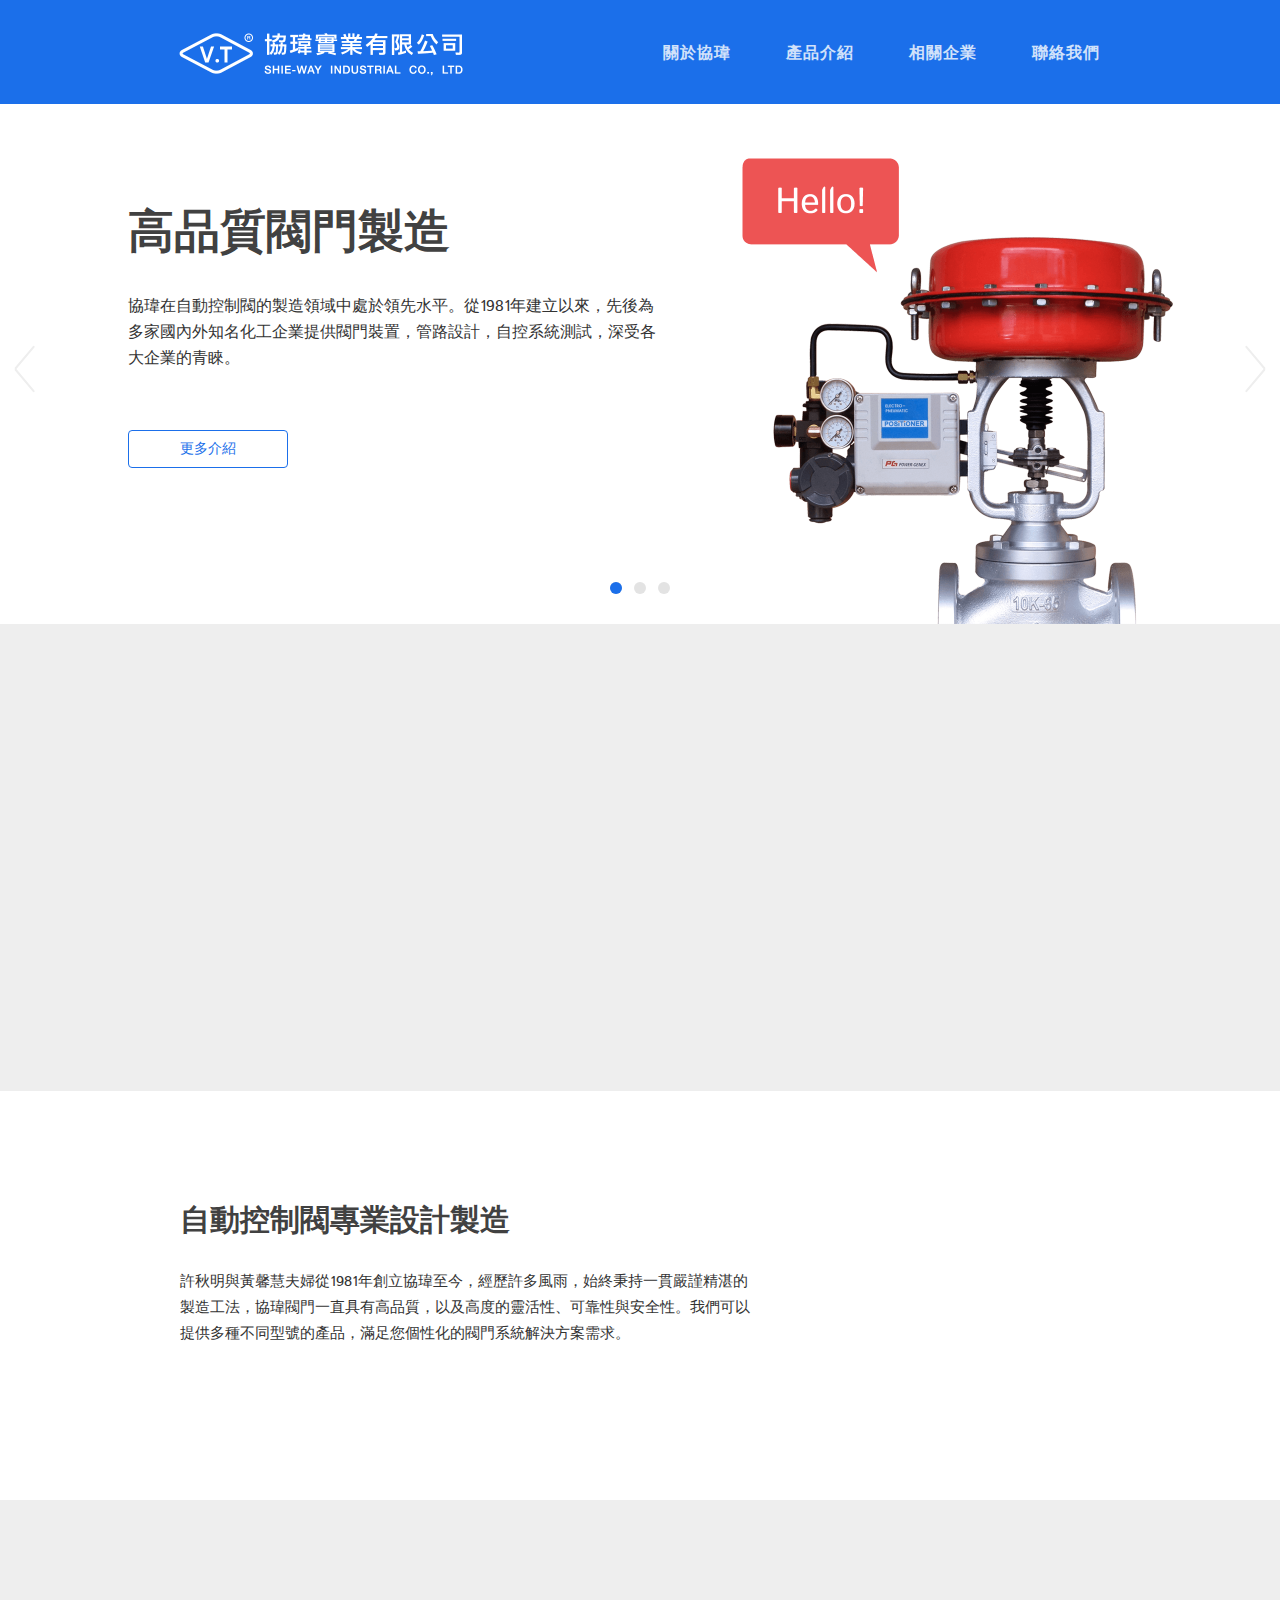
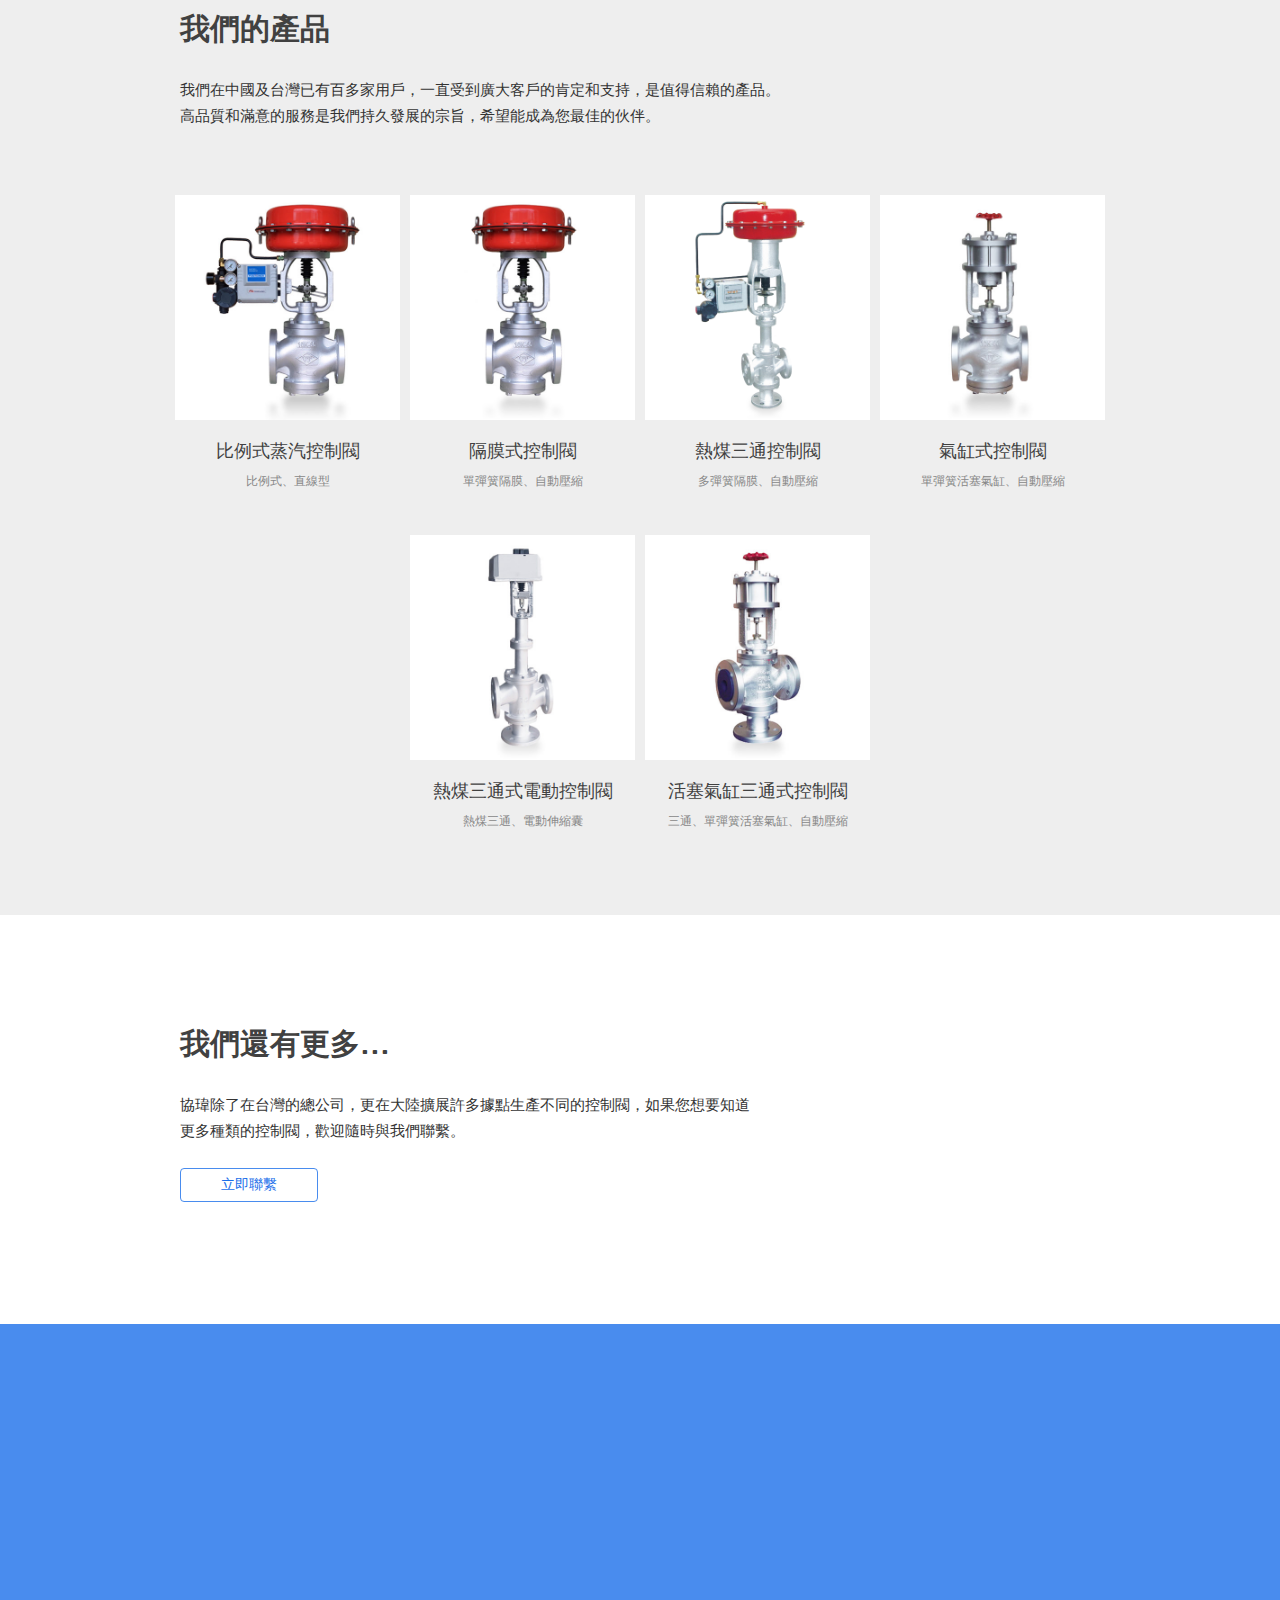
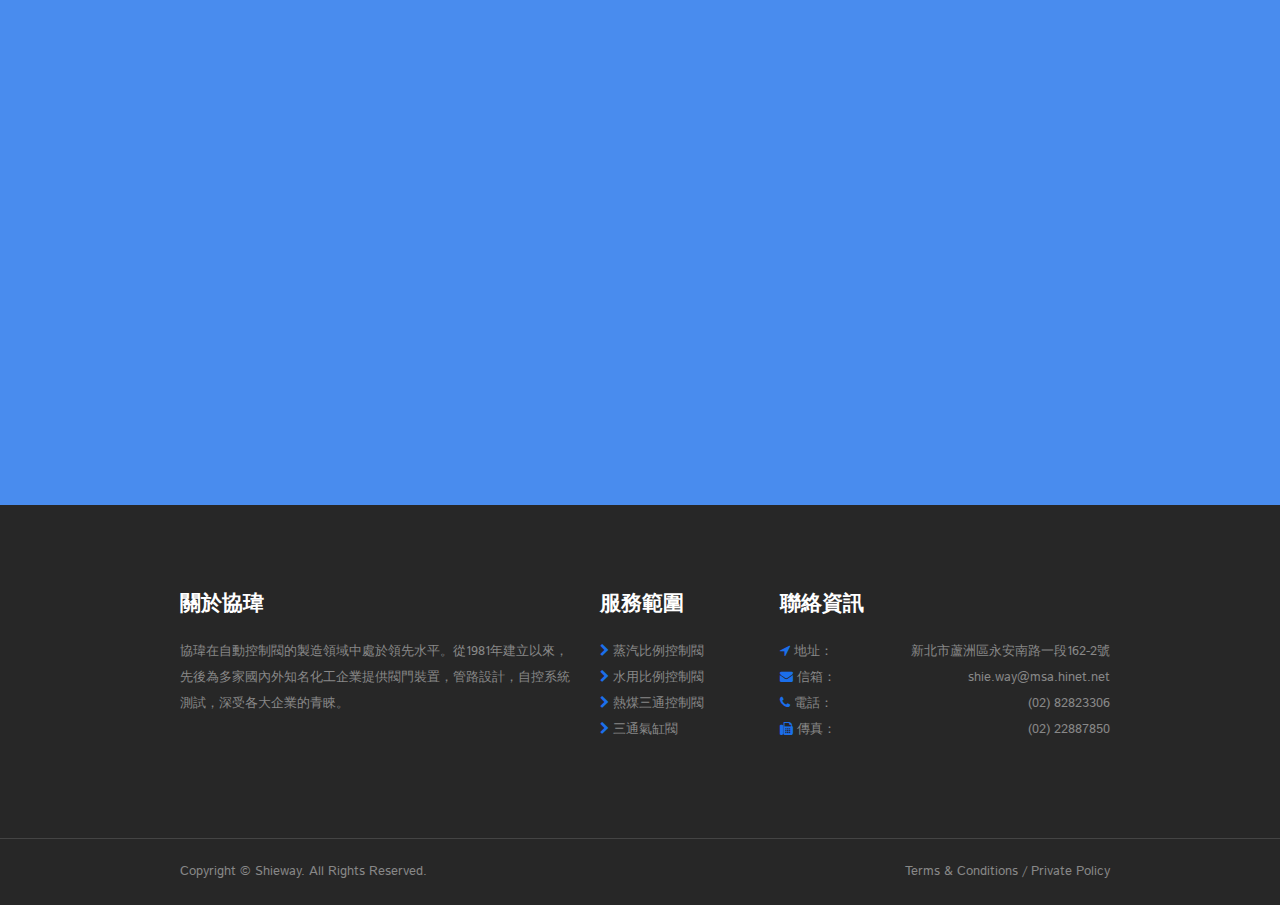
==== commit a51bde4b: "Add product and LINE qrcode" ====
--- a/index.html
+++ b/index.html
@@ -216,6 +216,19 @@
 						<p class="product-content">單彈簧隔膜、自動壓縮</p>
 					</li>
 					<li>
+						<a rel="group" href="contact.html?width=500&amp;height=350" data-largesrc="images/product9.png" data-title="熱煤三通控制閥" data-description="
+						執行機構與多彈簧隔膜運行系統設計為一體，易調整，與流體，例如蒸氣、水、氣體等相符合的設計及高性能的運行。除了洩漏量低、運行效率高及節省空間之外，伸縮囊也做無洩漏密封，密封墊片裡，填料環可自申收縮和調整。<br/>
+						空氣供給：1.4, 2.4, 2.8, 3.2kg/cm&sup2;G <br/>
+						環境溫度：-20&deg;C - +60&deg;C <br/>
+						工作氣壓：0.2 - 1.0 0.4 - 2.0kg/cm&sup2;G <br/>
+						JIS10K JIS20K ANSI150 PN16 額定連接">
+							<i class="fa fa-search"></i>
+							<img src="images/thumbs/9.jpg" alt="熱煤三通控制閥"/>
+						</a>
+						<p class="product-title">熱煤三通控制閥</p>
+						<p class="product-content">多彈簧隔膜、自動壓縮</p>
+					</li>
+					<li>
 						<a rel="group" href="contact.html?width=500&amp;height=350" data-largesrc="images/product3.png" data-title="氣缸式控制閥" data-description="
 						此閥門採用單彈簧活塞氣缸開啟和手動開啟及單座式密封為一體的設計，具有兩種開啟方式，主要用於蒸汽控溫。開關速度敏捷。中口採用自動壓縮功能。 <br/>
 						氣缸式控制閥適用於蒸汽、空氣、水、油及其他流體。 <br/>
@@ -227,21 +240,6 @@
 						</a>
 						<p class="product-title">氣缸式控制閥</p>
 						<p class="product-content">單彈簧活塞氣缸、自動壓縮</p>
-					</li>
-					<li>
-						<a rel="group" href="contact.html?width=500&amp;height=350" data-largesrc="images/product4.png" data-title="三通式控制閥" data-description="
-						台灣TAT+德國ARI電動執行器，此三通閥除了價格實惠，更具有ARI全套三通閥的同等功效。此款熱煤三通電動伸縮囊控制閥主要適用於高溫導熱油介質，廣泛用於化工機台加熱恆溫。一般用於混合流體介質或將一種介質分流到兩個出口。 <br/>
-						輸入電流：4 - 20 mA DC <br/> 
-						環境溫度：-10&deg;C - +350&deg;C <br/>
-						工種口徑：DN 20 - 50mm <br/>
-						壓力等級：Pn 16 <br/>
-						馬達型號：ARI2.2KN <br/>
-						閥體材質：GGG-40.3">
-							<i class="fa fa-search"></i>
-							<img src="images/thumbs/4.jpg" alt="三通式控制閥"/>
-						</a>
-						<p class="product-title">三通式控制閥</p>
-						<p class="product-content">熱煤三通、電動伸縮囊</p>
 					</li>
 					<li>
 						<a rel="group" href="contact.html?width=500&amp;height=350" data-largesrc="images/product5.png" data-title="熱煤三通式電動控制閥" data-description="
@@ -271,35 +269,6 @@
 						<p class="product-title">活塞氣缸三通式控制閥</p>
 						<p class="product-content">三通、單彈簧活塞氣缸、自動壓縮</p>
 					</li>
-					<li>
-						<a rel="group" href="contact.html?width=500&amp;height=350" data-largesrc="images/product7.png" data-title="活塞氣缸三通式控制閥" data-description="
-						此閥門採用單彈簧活塞氣缸開啟及單座式密封為一體的設計。主要用於蒸汽機和冷凝水回收設備。開關速度敏捷。中口採用自動壓縮功能，具備一般控制閥所沒有的特性。 <br/>
-						空氣供給：3 - 5 kg/cm&sup2; <br/> 
-						環境溫度：-20&deg;C - +60&deg;C <br/>
-						工種口徑：DN 25 - 65mm <br/>
-						壓力等級：JIS 10K, 20K，ANSI等级150磅，DIN PN10, PN16 <br/>
-						氣缸材質：鋁合金 S4C">
-							<i class="fa fa-search"></i>
-							<img src="images/thumbs/7.jpg" alt="活塞氣缸三通式控制閥"/>
-						</a>
-						<p class="product-title">活塞氣缸三通式控制閥</p>
-						<p class="product-content">三通、單彈簧活塞氣缸、自動壓縮</p>
-					</li>
-					<li>
-						<a rel="group" href="contact.html?width=500&amp;height=350" data-largesrc="images/product8.png" data-title="空調用兩通電動控制閥" data-description="
-						此兩通電動控制閥是在無信號的情況下自動復位，控制精準。反應敏捷。同時具有減壓的功能和抵消蒸汽裡冷凝水衝擊的水錘震動。是蒸汽管路和空調設備管路的最佳選擇。 <br/>
-						輸入電流：Current4 - 20 mA DC <br/>
-						輸入電壓：AC100V AC24V 50Hz / 60Hz <br/>
-						環境溫度：-10&deg;C - +200&deg;C <br/>
-						工種口徑：DN 25 - 65mm <br/>
-						壓力等級：PN 16/25 <br/>
-						氣缸材質：GGG-40.3 ">
-							<i class="fa fa-search"></i>
-							<img src="images/thumbs/8.jpg" alt="空調用兩通電動控制閥"/>
-						</a>
-						<p class="product-title">空調用兩通電動控制閥</p>
-						<p class="product-content">兩通、自動壓縮</p>
-					</li>
 				</ul>
 			</div>
 		</div>
@@ -350,9 +319,18 @@
 						(02)82823306
 						<span>黃小姐</span>
 					</li>
+					
 					<li>
 						<img src="images/contact-fax.png" alt="傳真電話"/>
 						(02)22887850
+					</li>
+					<li>
+						<img src="images/contact-line.png" alt="LineID"/>
+						@tvv7966z
+						<span>立即加入協瑋line帳號，產品詢問好方便！</span>
+					</li>
+					<li>
+						<img src="images/qrcode.jpg" alt="LineID" style="height: 200px; width: 200px"/>
 					</li>
 				</ul>
 			</div>
@@ -585,4 +563,4 @@
 <!-- End Document
 ================================================== -->
 </body>
-</html>
+</html>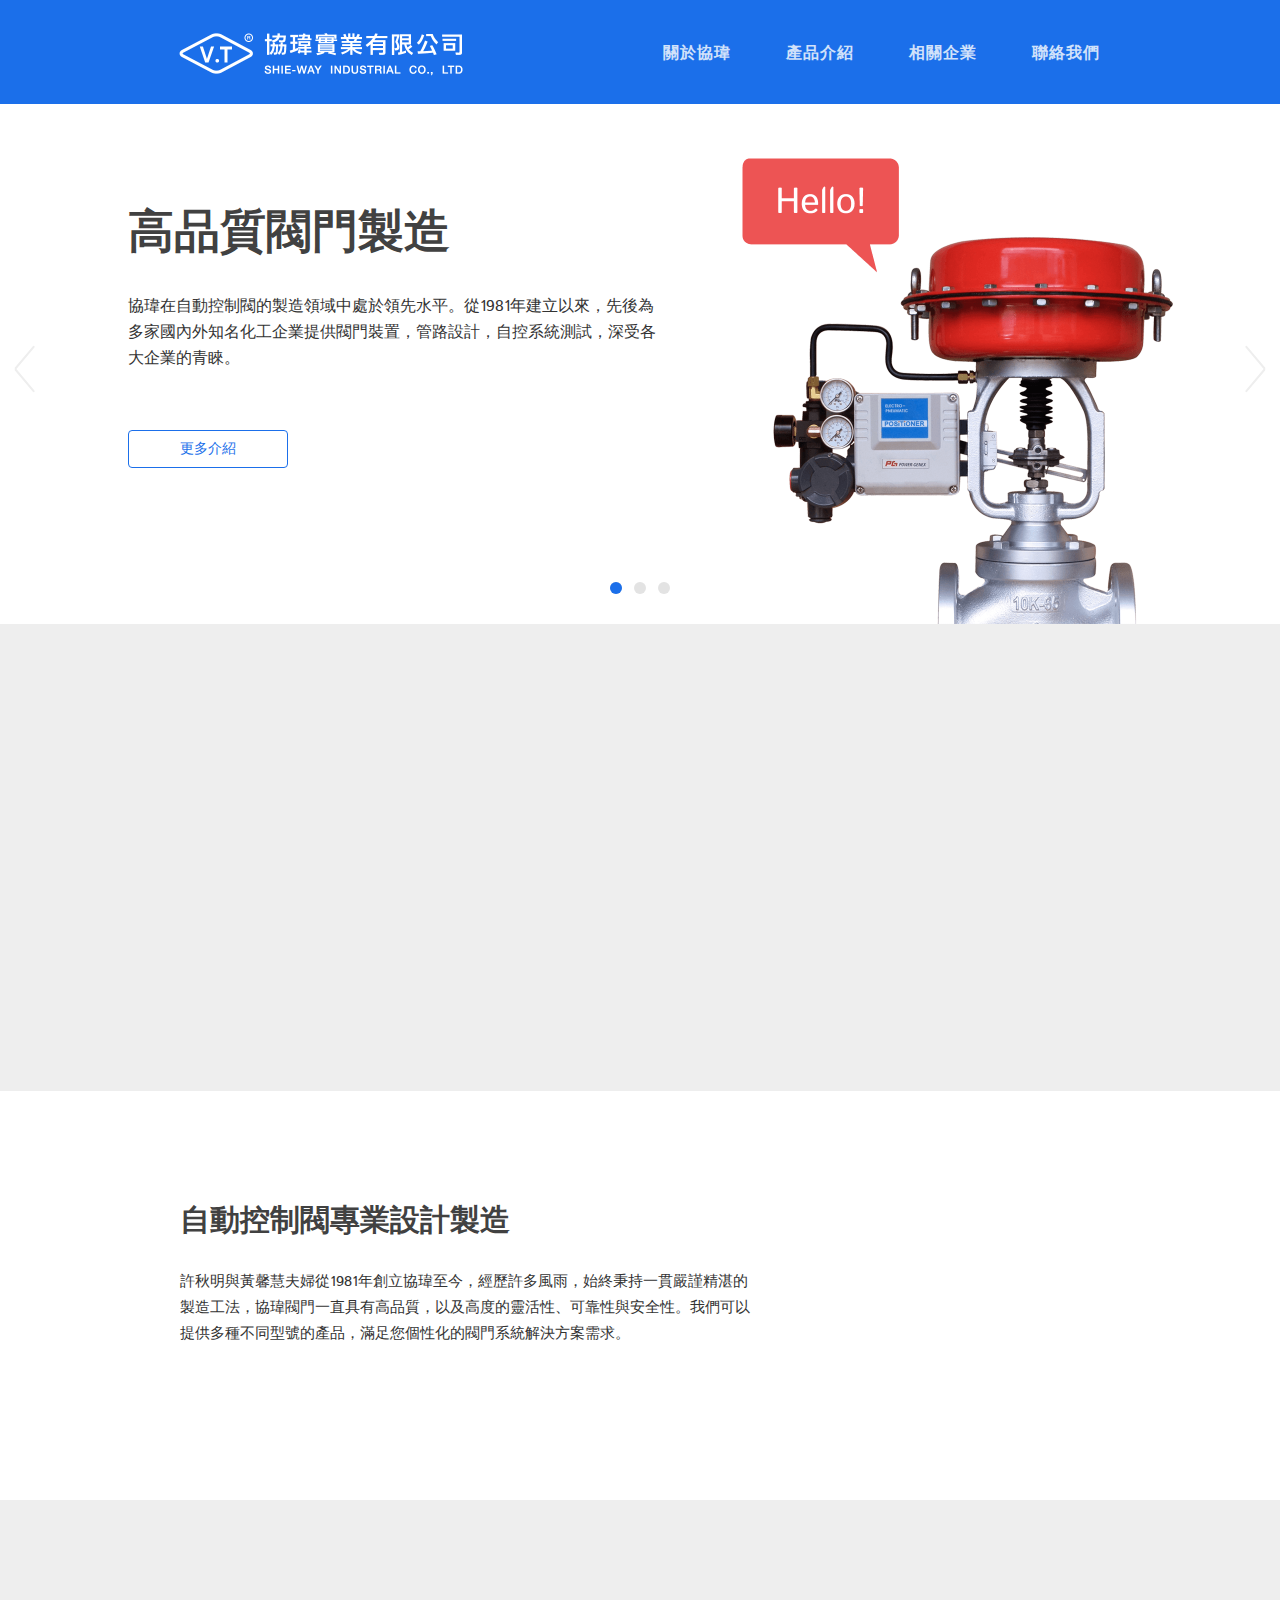
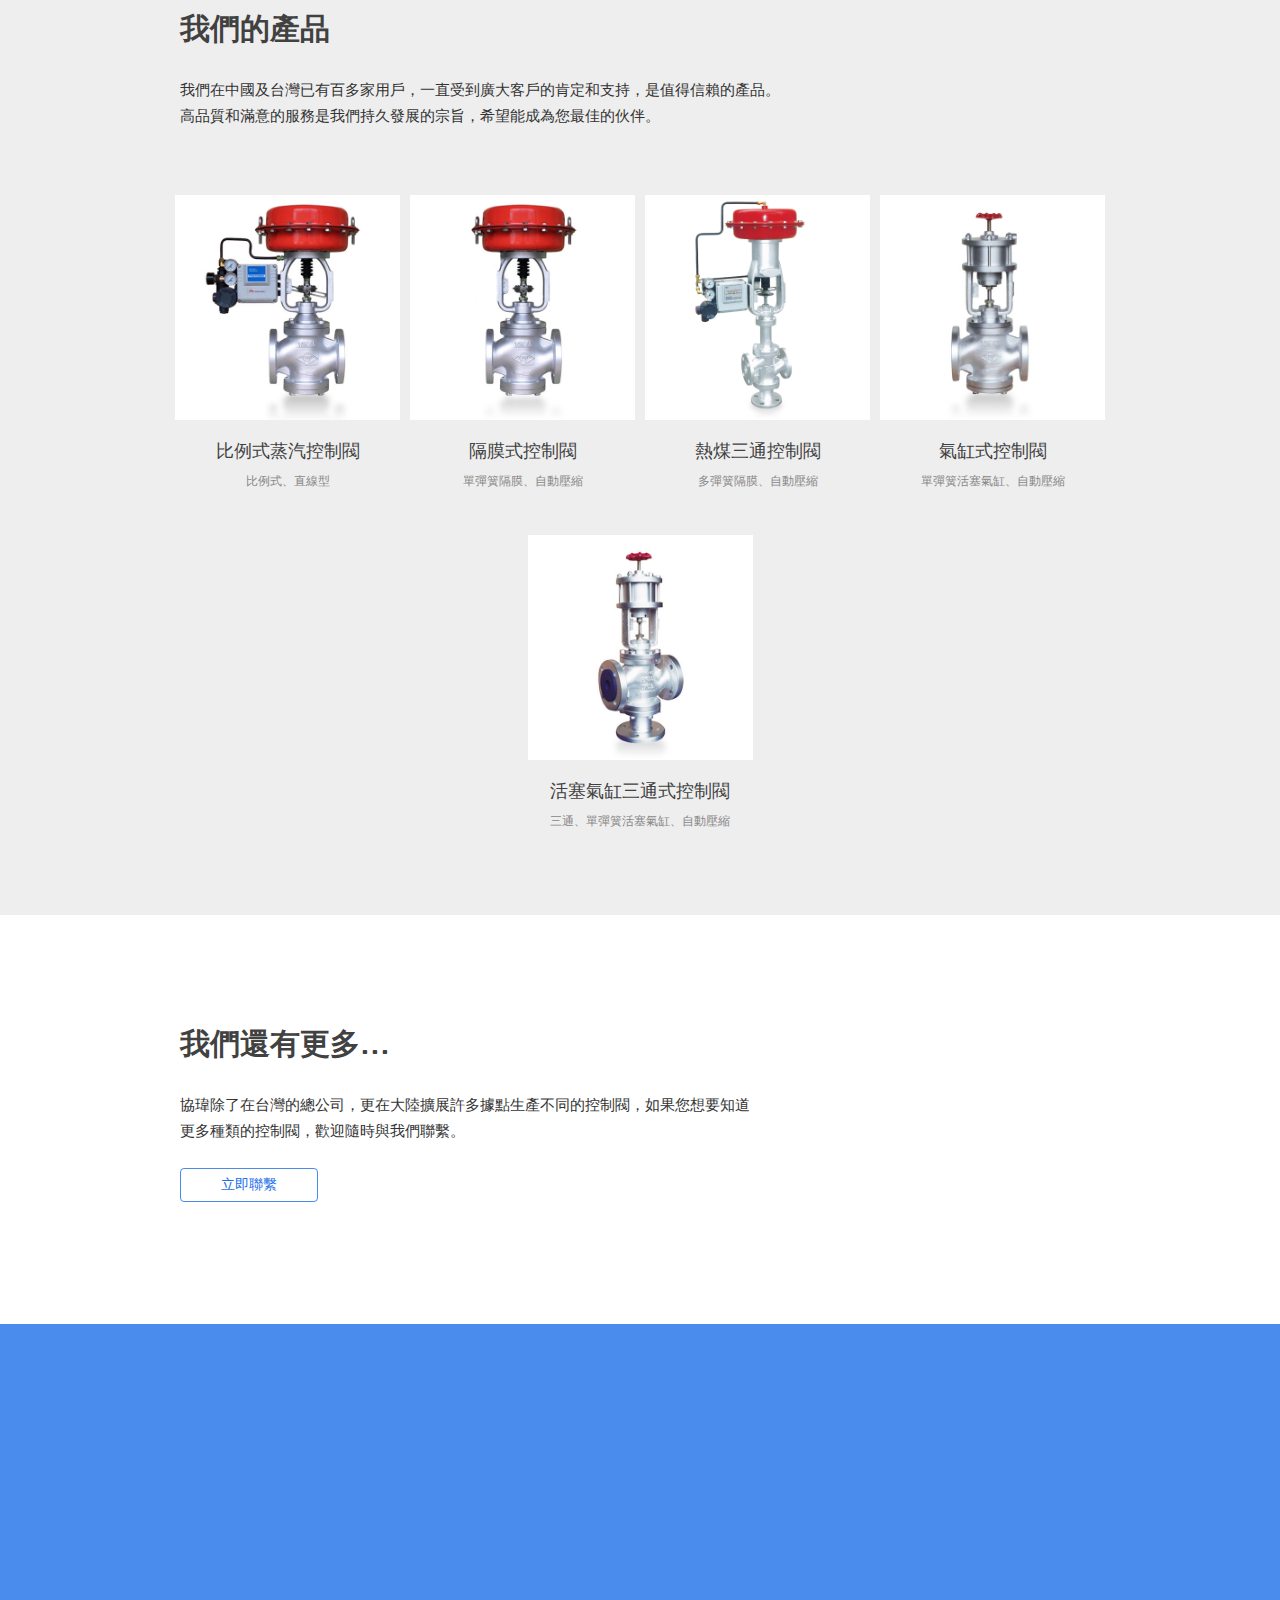
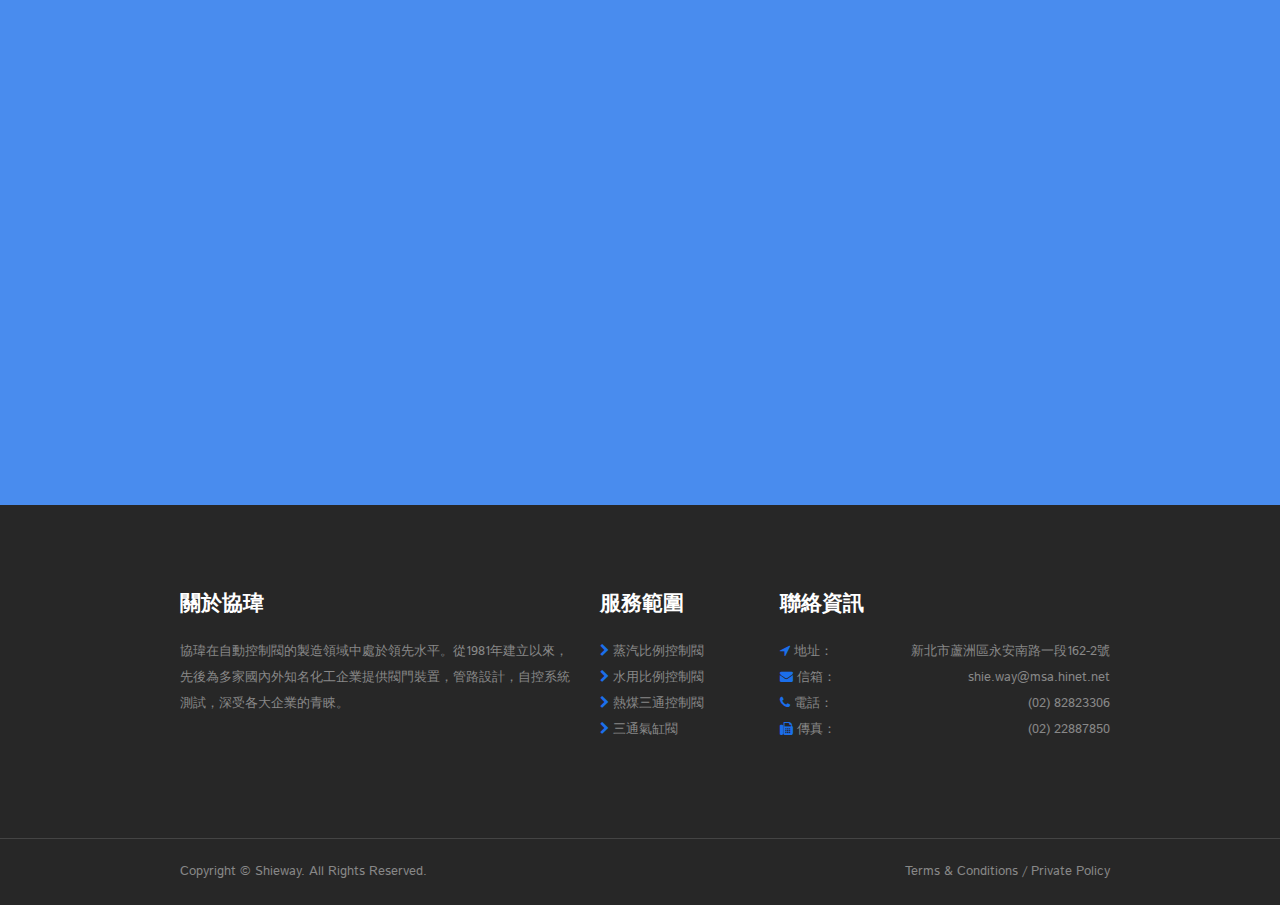
==== commit f835e8c7: "Remove product" ====
--- a/index.html
+++ b/index.html
@@ -242,20 +242,6 @@
 						<p class="product-content">單彈簧活塞氣缸、自動壓縮</p>
 					</li>
 					<li>
-						<a rel="group" href="contact.html?width=500&amp;height=350" data-largesrc="images/product5.png" data-title="熱煤三通式電動控制閥" data-description="
-						熱煤三通式電動控制閥主要適用於高溫導熱油介質，廣泛用於化工機台加熱恆溫.不允許任何處理流體洩漏到大氣中的高溫裝置上。一般用於混合流體介質或將一種介質分流到2個出口。 <br/>
-						輸入電流：4 - 20 mA DC <br/> 
-						環境溫度：-10&deg;C - +350&deg;C <br/>
-						工種口徑：DN 25 - 65mm <br/>
-						壓力等級：Pn 16/25 <br/>
-						閥體材質：GGG-40.3">
-							<i class="fa fa-search"></i>
-							<img src="images/thumbs/5.jpg" alt="熱煤三通式電動控制閥"/>
-						</a>
-						<p class="product-title">熱煤三通式電動控制閥</p>
-						<p class="product-content">熱煤三通、電動伸縮囊</p>
-					</li>
-					<li>
 						<a rel="group" href="contact.html?width=500&amp;height=350" data-largesrc="images/product6.png" data-title="活塞氣缸三通式控制閥" data-description="
 						此閥門採用單彈簧活塞氣缸開啟及單座式密封為一體的設計。主要用於蒸汽機和冷凝水回收設備。開關速度敏捷。中口採用自動壓縮功能，具備一般控制閥所沒有的特性。 <br/>
 						空氣供給：3 - 5 kg/cm&sup2; <br/> 
--- a/stylesheets/base.css
+++ b/stylesheets/base.css
@@ -461,84 +461,99 @@
 
     @media only screen and (min-width: 768px) and (max-width: 959px) {
 	
-    .contact-info ul li {
-		font-size: 18px;
-		}
-    .contact-info iframe {
-    	width: 320px;
-    	height: 320px;
-    	}
-    img.production-line {
-		width: 268px;
-		height: inherit;
+		.contact-info ul li {
+			font-size: 18px;
+		}
+		.contact-info iframe {
+			width: 320px;
+			height: 320px;
+		}
+		img.production-line {
+			width: 268px;
+			height: inherit;
 		}
     }
 
 
     @media only screen and (min-width: 480px) and (max-width: 767px) {
 
-	.intro-sector {
- 		margin: 50px 20px;
- 	}
-	p.footer-left {
-		text-align: center;
-		}
-	p.footer-right {
-		margin-top: 0;
-		text-align: center;
-		}
-	.googlemap {
-		text-align: center;
-		}
-    .contact-info iframe {
-    	width: 400px;
-    	height: 320px;
-    	margin-bottom: -40px;
-    	}
-    img.production-line {
-		margin-top: 10px;
-		}
-	.affix {
-		position: relative;
-		}
-	.affix + div {
-		margin-top: 0px;
+		.intro-sector {
+			margin: 50px 20px;
+		}
+		p.footer-left {
+			text-align: center;
+		}
+		p.footer-right {
+			margin-top: 0;
+			text-align: center;
+		}
+		.googlemap {
+			text-align: center;
+		}
+		.contact-info iframe {
+			width: 400px;
+			height: 320px;
+			margin-bottom: -40px;
+		}
+		img.production-line {
+			margin-top: 10px;
+		}
+		.affix {
+			position: relative;
+		}
+		.affix + div {
+			margin-top: 0px;
 		}
 	}
 
 	@media only screen and (max-width: 479px) {
 
-	.intro-sector {
- 		margin: 60px 20px;
- 	}
-	.contact-info iframe {
-    	width: 300px;
-    	margin-bottom: -40px;
-    	}
-    .contact-info img {
-		display: none;
-	}
-    .contact-info ul li {
-		font-size: 16px;
-		line-height: 34px;
-		}
-	.contact-info ul li span {
-		line-height: 34px;
-		}
-	img.logo {
-		width: 240px;
-		height: 52px;
-		margin-top: 28px;
-		margin-bottom: 15px;
-		}
-	img.production-line {
-		margin-top: 10px;
-		}
-	.affix {
-		position: relative;
-		}
-	.affix + div {
-		margin-top: 0px;
+		.intro-sector {
+			margin: 60px 20px;
+		}
+		.contact-info iframe {
+			width: 300px;
+			margin-bottom: -40px;
+		}
+		.contact-info img {
+			display: none;
+		}
+		.contact-info ul li {
+			font-size: 16px;
+			line-height: 34px;
+		}
+		.contact-info ul li span {
+			line-height: 34px;
+		}
+		img.logo {
+			width: 240px;
+			height: 52px;
+			margin-top: 28px;
+			margin-bottom: 15px;
+		}
+		img.production-line {
+			margin-top: 10px;
+		}
+		.affix {
+			position: relative;
+		}
+		.affix + div {
+			margin-top: 0px;
+		}
+		.contact-fancybox {
+			padding-top: 20px;
+			padding-left: 10px;
+		}
+		.contact-fancybox ul li {
+			font-size: 14px;
+			line-height: 28px;
+			font-weight: medium;
+		}
+		.contact-fancybox p {
+			margin-top: 15px;
+			font-size: 13px;
+			color: #888;
+			overflow: hidden;
 		}
 	}
 
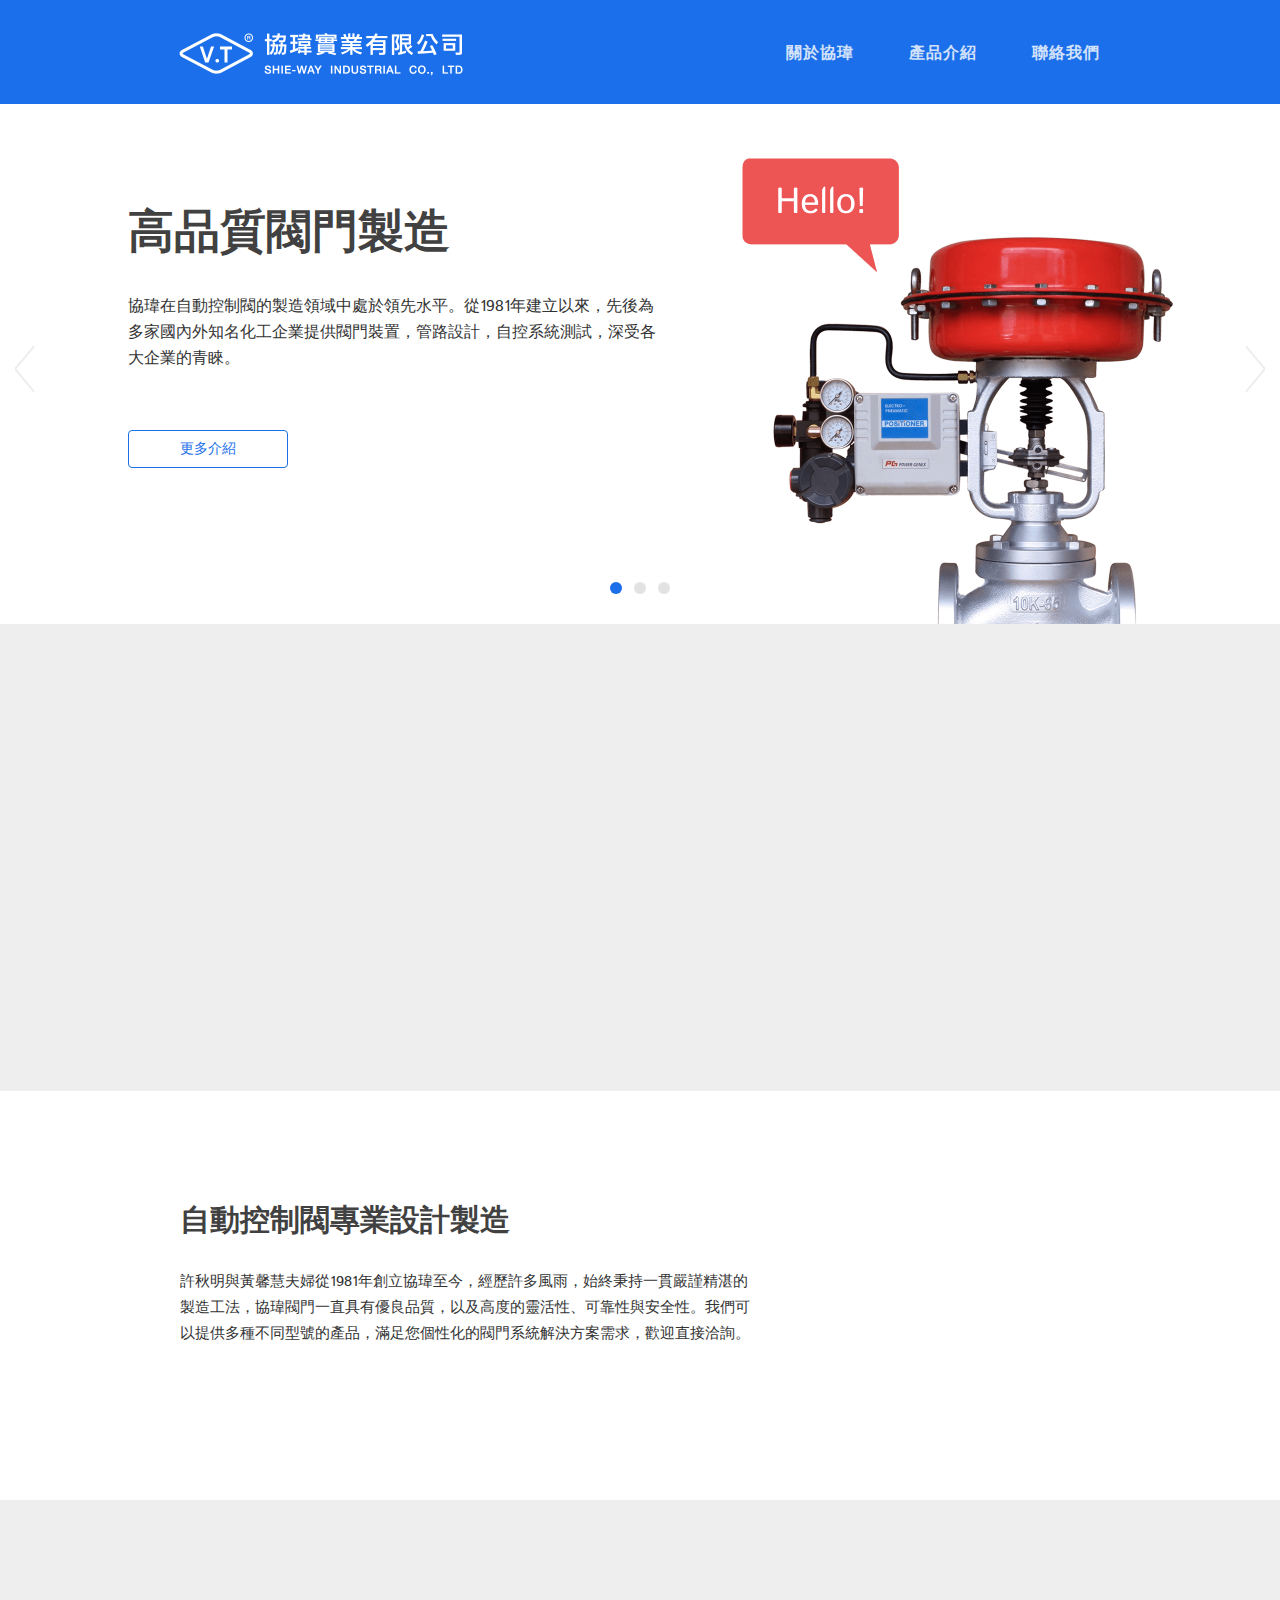
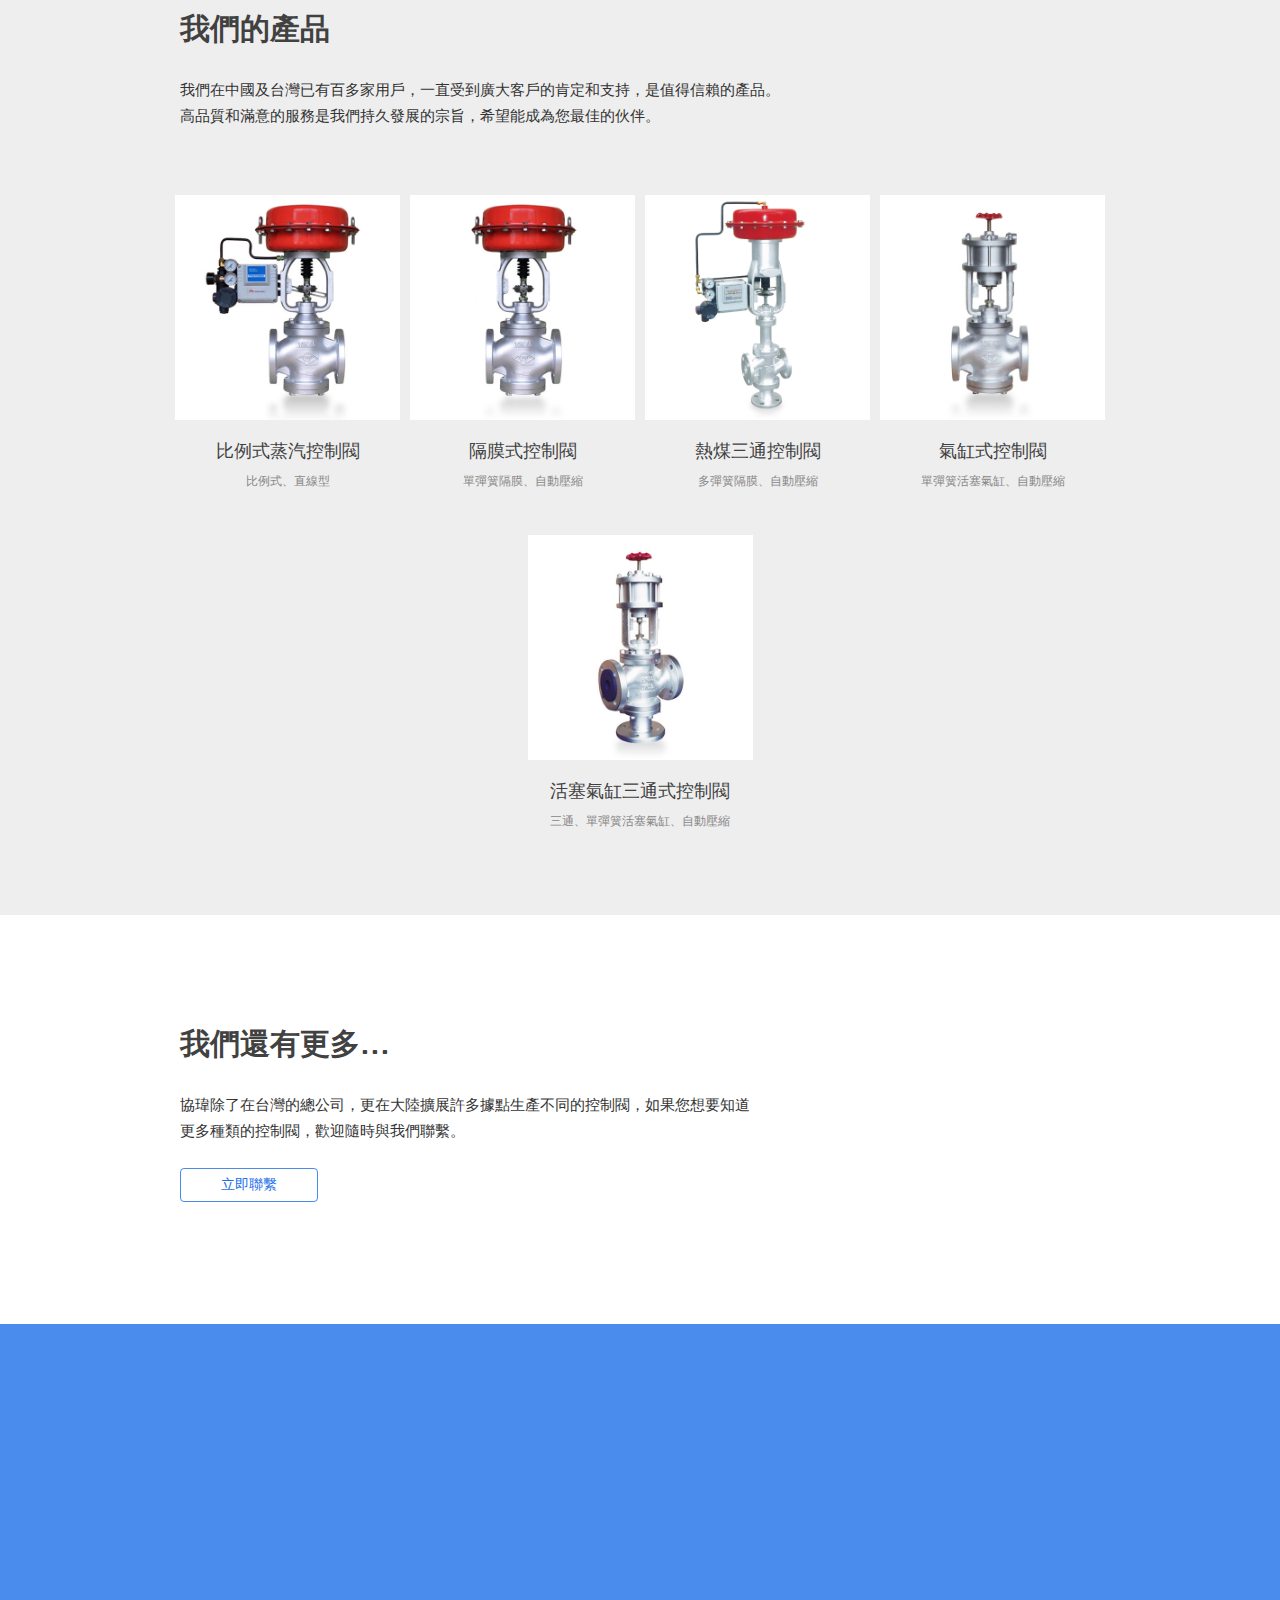
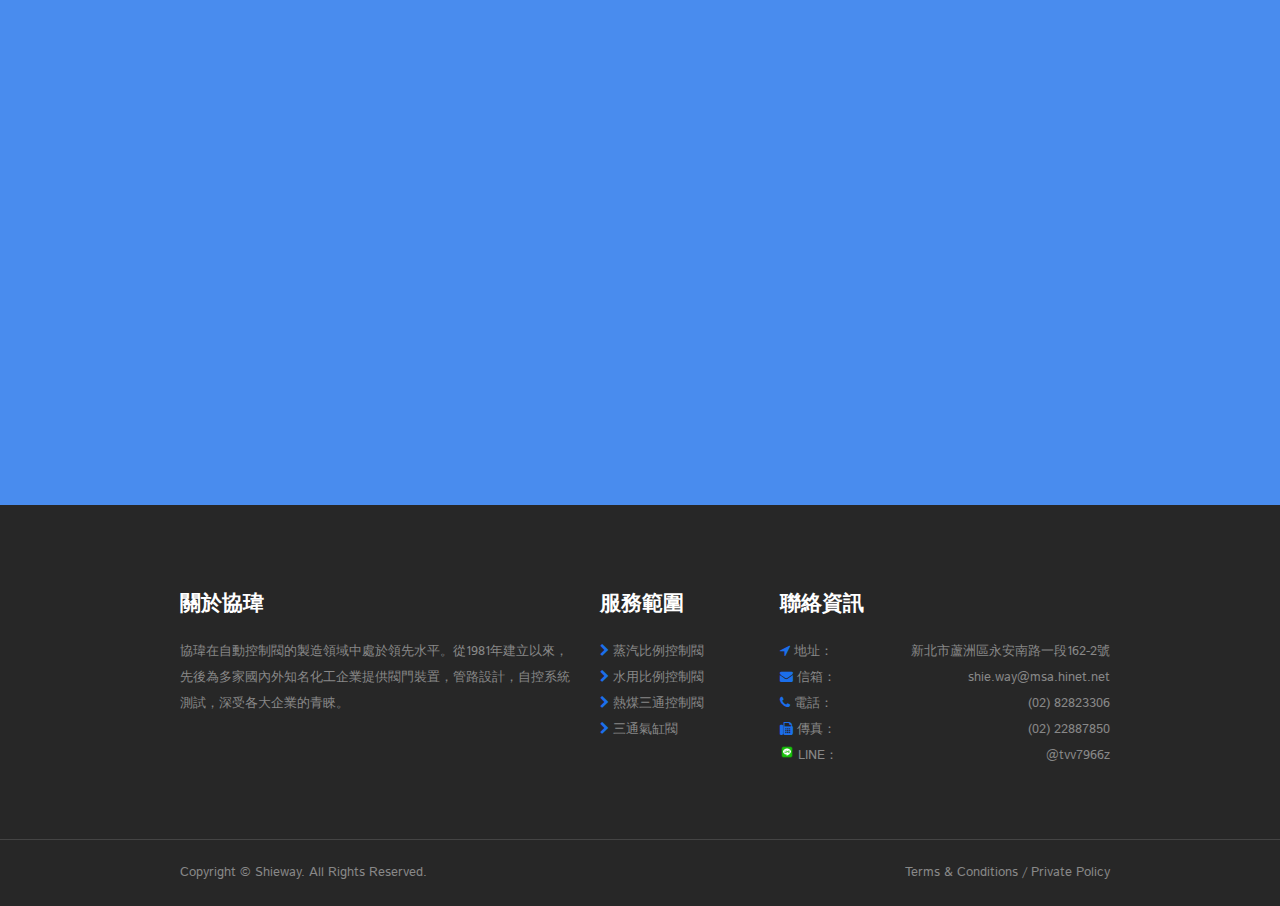
==== commit 34d55fc3: "fix_anchor issue" ====
--- a/index.html
+++ b/index.html
@@ -21,6 +21,9 @@
 
 	<!-- CSS
   ================================================== -->
+  	<link rel="preconnect" href="https://fonts.googleapis.com">
+	<link rel="preconnect" href="https://fonts.gstatic.com" crossorigin>
+	<link href="https://fonts.googleapis.com/css2?family=Noto+Sans+TC:wght@400;500;700&display=swap" rel="stylesheet">
   	<link href='http://fonts.googleapis.com/css?family=Istok+Web' rel='stylesheet' type='text/css'>
 	<link rel="stylesheet" type="text/css" href="stylesheets/skeleton.css">
 	<link rel="stylesheet" type="text/css" href="stylesheets/base.css">
@@ -72,9 +75,6 @@
 						<a href="#product" id="button02">產品介紹</a>
 					</li>
 					<li>
-						<a href="#relative" id="button03">相關企業</a>
-					</li>
-					<li>
 						<a href="#contact" id="button04">聯絡我們</a>
 					</li>
 					</ul>
@@ -161,7 +161,7 @@
 		<div class="container">
 			<div class="ten columns article">
 				<h3 class="title">自動控制閥專業設計製造</h3>
-				<p>許秋明與黃馨慧夫婦從1981年創立協瑋至今，經歷許多風雨，始終秉持一貫嚴謹精湛的製造工法，協瑋閥門一直具有高品質，以及高度的靈活性、可靠性與安全性。我們可以提供多種不同型號的產品，滿足您個性化的閥門系統解決方案需求。</p>
+				<p>許秋明與黃馨慧夫婦從1981年創立協瑋至今，經歷許多風雨，始終秉持一貫嚴謹精湛的製造工法，協瑋閥門一直具有優良品質，以及高度的靈活性、可靠性與安全性。我們可以提供多種不同型號的產品，滿足您個性化的閥門系統解決方案需求，歡迎直接洽詢。</p>
 			</div>
 			<div class="six columns fadein-hidden" style="margin-top: 20px; text-align: center;">
 				<img src="images/vt-setup.png" class="production-line" alt="關於VT"/>
@@ -293,25 +293,25 @@
 				<h3 class="title">協瑋聯絡資訊</h3>
 				<ul>
 					<li>
-						<img src="images/contact-location.png" alt="協瑋地址"/>
+						<img class="contact-icon" src="images/contact-location.png" alt="協瑋地址"/>
 						新北市蘆洲區永安南路一段162-2號
 					</li>
 					<li>
-						<img src="images/contact-mail.png" alt="電子信箱"/>
+						<img class="contact-icon" src="images/contact-mail.png" alt="電子信箱"/>
 						shie.way@msa.hinet.net
 					</li>
 					<li>
-						<img src="images/contact-phone.png" alt="聯絡電話"/>
+						<img class="contact-icon" src="images/contact-phone.png" alt="聯絡電話"/>
 						(02)82823306
 						<span>黃小姐</span>
 					</li>
 					
 					<li>
-						<img src="images/contact-fax.png" alt="傳真電話"/>
+						<img class="contact-icon" src="images/contact-fax.png" alt="傳真電話"/>
 						(02)22887850
 					</li>
 					<li>
-						<img src="images/contact-line.png" alt="LineID"/>
+						<img class="contact-icon" src="images/contact-line.png" alt="LineID"/>
 						@tvv7966z
 						<span>立即加入協瑋line帳號，產品詢問好方便！</span>
 					</li>
@@ -362,21 +362,27 @@
 						<li>
 							<i class="fa fa-location-arrow"></i> 
 							地址：<span>新北市蘆洲區永安南路一段162-2號</span>
-						</li>
-						<li>
+							</li>
+
+							<li>
 							<i class="fa fa-envelope"></i> 
 							信箱：<span>shie.way@msa.hinet.net</span>
-						</li>
-						<li>
-							
+							</li>
+
+							<li>
 							<i class="fa fa-phone"></i> 
 							電話：<span>(02) 82823306</span>
-						</li>
-						<li>
-							
+							</li>
+
+							<li>
 							<i class="fa fa-fax"></i> 
 							傳真：<span>(02) 22887850</span>
-						</li>
+							</li>
+
+							<li>
+							<img style="width: 14px; height: 14px" src="images/contact-line.png" alt="LineID"/> 
+							LINE：<span>@tvv7966z</span>
+							</li>
 					</ul>
 				</div>
 		</div>
@@ -459,29 +465,11 @@
 
 	<!-- scroll animation -->
 		<script type="text/javascript">
-		$("#button01").on("click", function(e){
-  			$('body').animate({
-    			scrollTop: $("#about").offset().top-104
-  			}, 750);
- 		 	e.preventDefault();
-		});
-		$("#button02").on("click", function(e){
-  			$('body').animate({
-    			scrollTop: $("#product").offset().top-104
-  			}, 750);
- 		 	e.preventDefault();
-		});
-		$("#button03").on("click", function(e){
-  		$('body').animate({
-    			scrollTop: $("#relative").offset().top-104
-  			}, 750);
- 			e.preventDefault();
-		});
-		$("#button04").on("click", function(e){
-  		$('body').animate({
-    			scrollTop: $("#contact").offset().top-104
-  			}, 750);
- 		 	e.preventDefault();
+		$(document).on('click', 'a[href^="#"]', function (event) {
+			event.preventDefault();
+			$('html, body').animate({
+				scrollTop: $($.attr(this, 'href')).offset().top
+			}, 500);
 		});
 		</script>
 
@@ -549,4 +537,4 @@
 <!-- End Document
 ================================================== -->
 </body>
-</html>+</html>
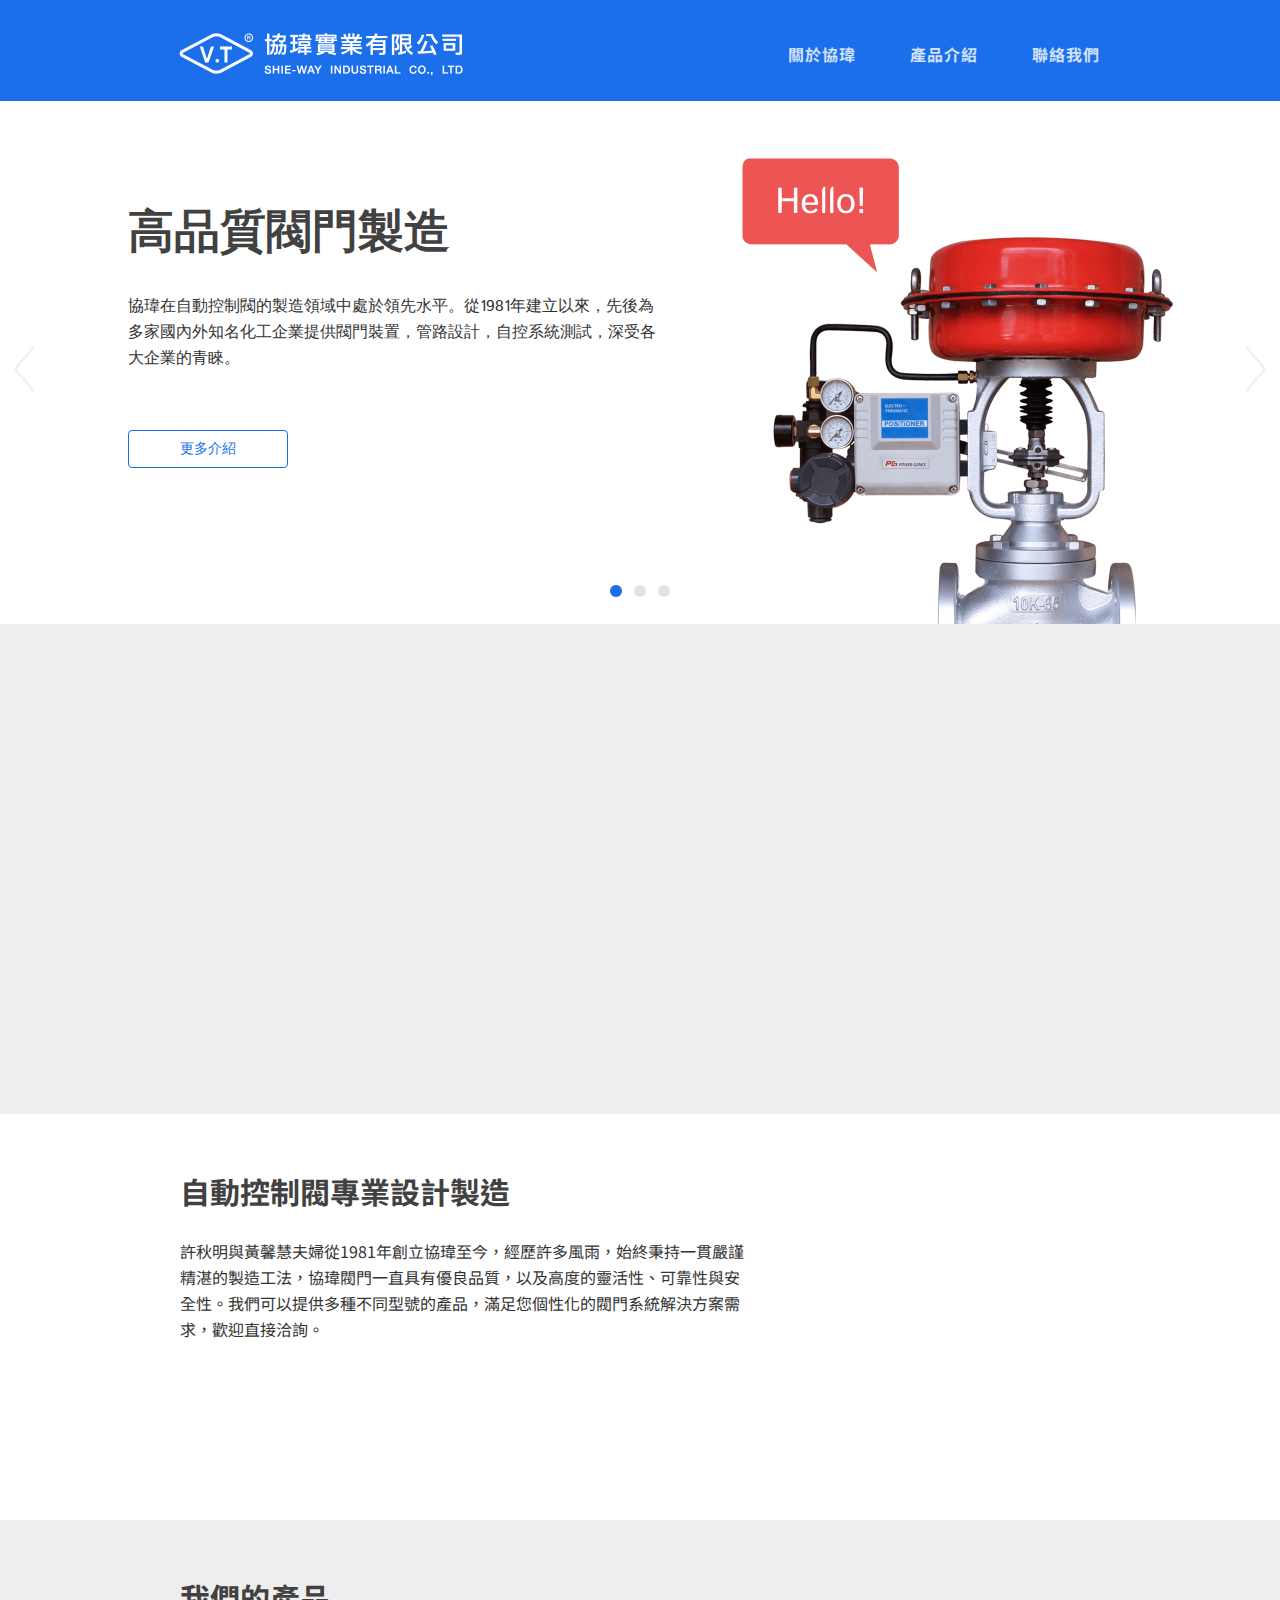
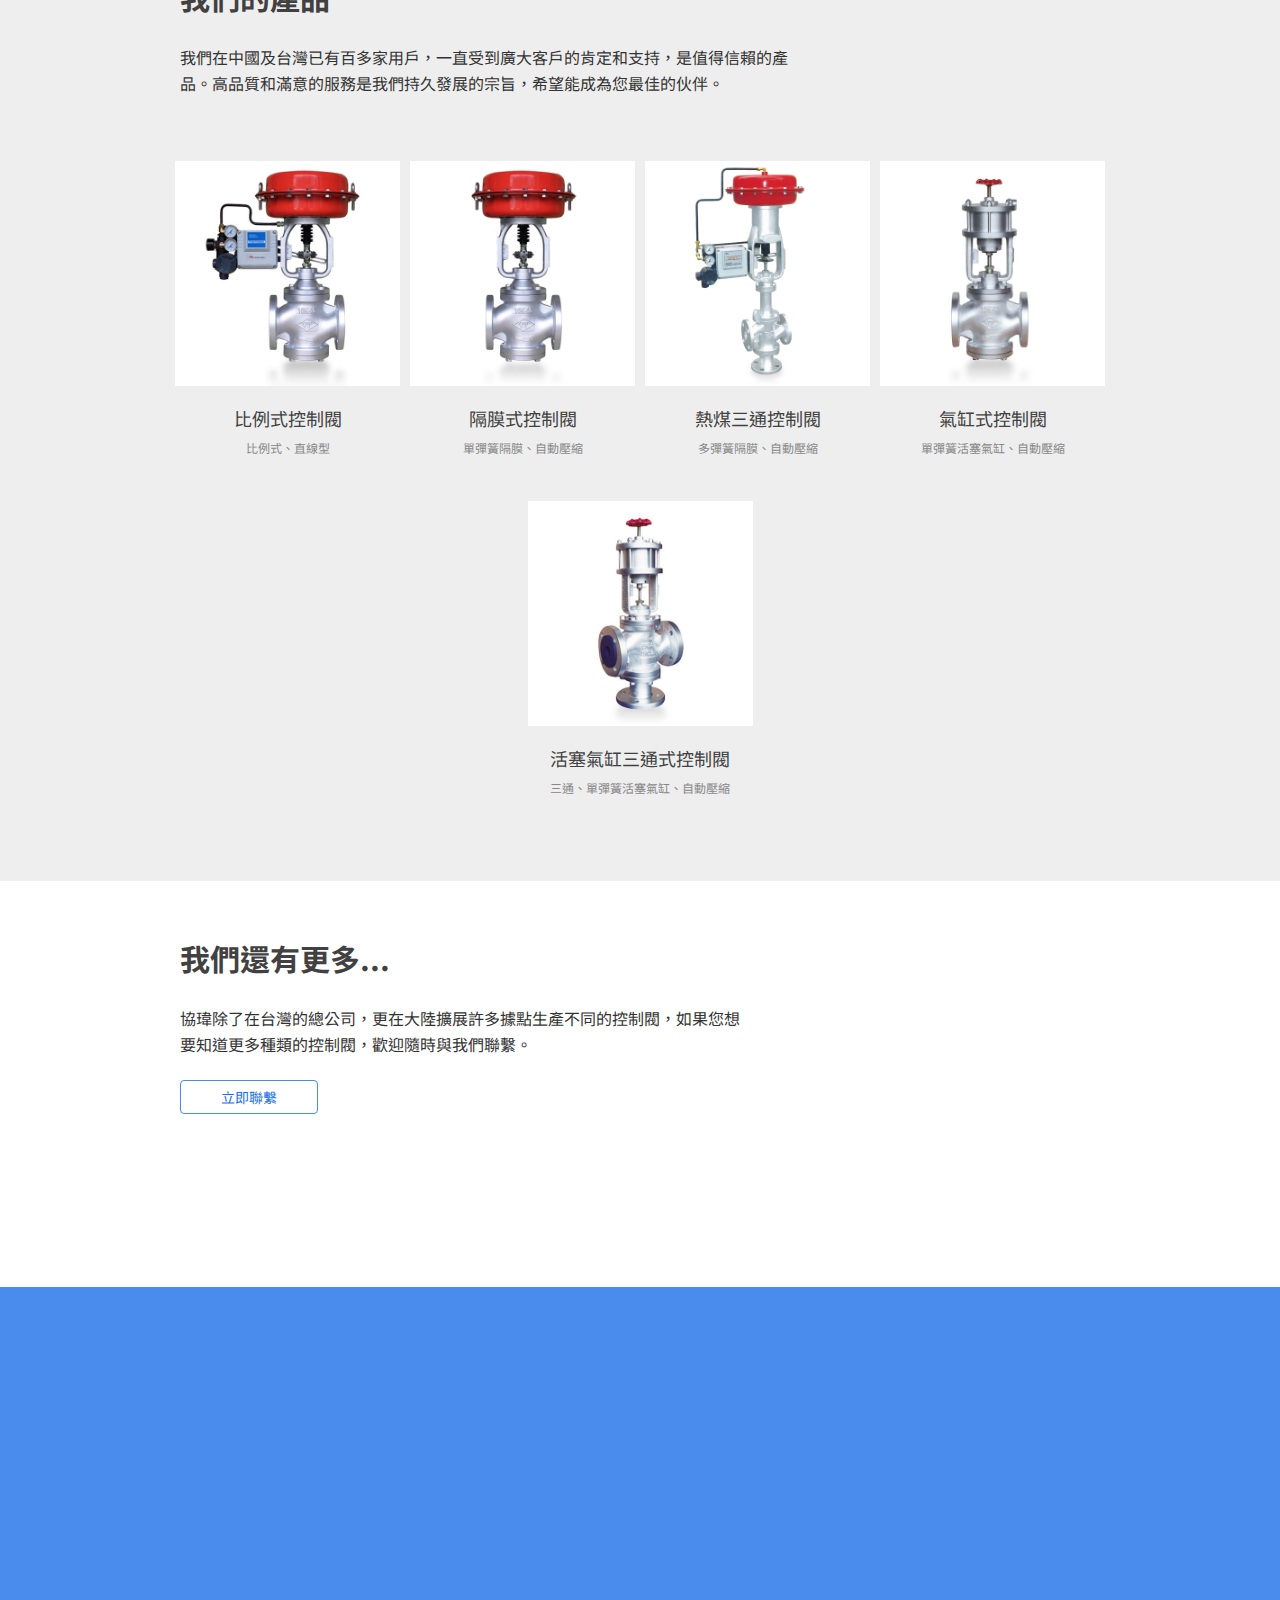
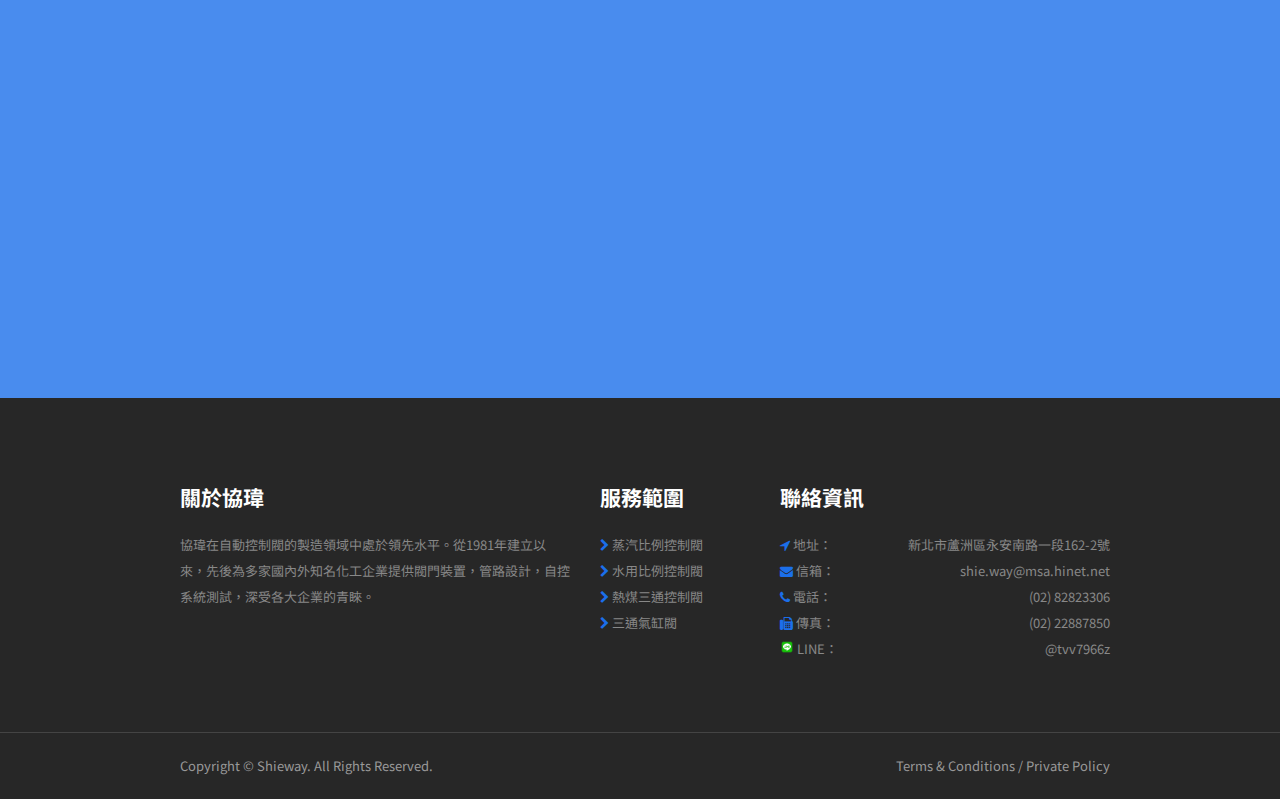
==== commit 71273e25: "Update index.html" ====
--- a/index.html
+++ b/index.html
@@ -185,8 +185,8 @@
 			<div class="sixteen columns">
 				<ul id="og-grid" class="og-grid">
 					<li>
-						<a rel="group" href="contact.html?width=500&amp;height=350" data-largesrc="images/product1.png" data-title="比例式蒸汽控制閥" data-description="
-						比例式蒸汽控制閥適用於染整、製藥、化工等機械使用。 <br/>
+						<a rel="group" href="contact.html?width=500&amp;height=350" data-largesrc="images/product1.png" data-title="比例式控制閥" data-description="
+						比例式控制閥適用於染整、製藥、化工等機械使用。 <br/>
 						輸入電流：4 - 20 mA DC <br/> 
 						供應氣壓：Mzx.7.0kgf/cm&sup2; (100psi) <br/> 
 						環境溫度：-20&deg;C - +70&deg;C <br/>
@@ -197,9 +197,9 @@
 						閥體材質：WCB 鑄鋼 <br/>
 						內部組件：SUS304">
 							<i class="fa fa-search"></i>
-							<img src="images/thumbs/1.jpg" alt="比例式蒸汽控制閥"/>
+							<img src="images/thumbs/1.jpg" alt="比例式控制閥"/>
 						</a>
-						<p class="product-title">比例式蒸汽控制閥</p>
+						<p class="product-title">比例式控制閥</p>
 						<p class="product-content">比例式、直線型</p>
 					</li>
 					<li>
--- a/stylesheets/base.css
+++ b/stylesheets/base.css
@@ -37,7 +37,7 @@
 ================================================== */
 	body {
 		background: #fff;
-		font: 15px/26px "Istok Web", "HelveticaNeue", "Helvetica Neue", "微軟正黑體", Helvetica, Arial, sans-serif;
+		font: 16px/26px 'Noto Sans TC', 'Istok Web', 'HelveticaNeue', 'Helvetica Neue', '微軟正黑體', Helvetica, Arial, sans-serif;
 		color: #333;
 		-webkit-font-smoothing: antialiased; /* Fix for webkit rendering */
 		-webkit-text-size-adjust: 100%;
@@ -57,7 +57,7 @@
 ================================================== */
 	h1, h2, h3, h4, h5, h6 {
 		color: #414141;
-		font-family: "Istok Web", "HelveticaNeue", "Helvetica Neue", "微軟正黑體", Helvetica, Arial, sans-serif;
+		font-family: 'Noto Sans TC', 'Istok Web', 'HelveticaNeue', 'Helvetica Neue', '微軟正黑體', Helvetica, Arial, sans-serif;
 		font-weight: normal; }
 	h1 a, h2 a, h3 a, h4 a, h5 a, h6 a { font-weight: inherit; }
 	h1 { font-size: 46px; line-height: 50px; margin-bottom: 28px;}
@@ -69,9 +69,9 @@
 	.subheader { color: #777; }
 
 	h3.title { font-size: 30px; line-height: 34px;
-		font-weight: bold; margin-top: 114px; margin-bottom: 30px; }
+		font-weight: bold; margin-top: 60px; margin-bottom: 30px; }
 	h3.title-white { color: #fff; font-size: 30px; line-height: 34px;
-		font-weight: bold; margin-top: 114px; margin-bottom: 25px; }
+		font-weight: bold; margin-top: 60; margin-bottom: 25px; }
 
 	p { margin: 0 0 25px 0; }
 	p img { margin: 0; }
@@ -218,11 +218,11 @@
 		visibility: hidden;
 	}
 	.contact-info iframe {
-		margin-top: 84px;
-		margin-bottom: 80px;
+		margin-top: 60px;
+		margin-bottom: 60px;
 		border: solid 5px #fff;
 		width: 440px;
-		height: 320px;
+		height: 440px;
 	}
 
 
@@ -314,12 +314,12 @@
 		margin: 0 auto; 
 		padding: 0; }
 	p.footer-left {
-		color: #888;
+		color: #999;
 		font-size: 13px;
 		text-align: left;
 		margin: 20px 0; }
 	p.footer-right {
-		color: #888;
+		color: #999;
 		font-size: 13px;
 		text-align: right;
 		margin: 20px 0; }
@@ -416,7 +416,7 @@
 		-moz-border-radius: 2px;
 		-webkit-border-radius: 2px;
 		border-radius: 2px;
-		font: 13px "Istok Web", "HelveticaNeue", "Helvetica Neue", "微軟正黑體", Helvetica, Arial, sans-serif;
+		font: 13px 'Noto Sans TC', 'Istok Web', 'HelveticaNeue', 'Helvetica Neue', '微軟正黑體', Helvetica, Arial, sans-serif;
 		color: #777;
 		margin: 0;
 		width: 210px;
@@ -515,7 +515,7 @@
 			width: 300px;
 			margin-bottom: -40px;
 		}
-		.contact-info img {
+		.contact-info .contact-icon {
 			display: none;
 		}
 		.contact-info ul li {
--- a/stylesheets/og_grid.css
+++ b/stylesheets/og_grid.css
@@ -190,7 +190,7 @@
 	font-weight: 400;
 	font-size: 14px;
 	line-height: 22px;
-	color: #777;
+	color: #555;
 }
 
 .og-details a {
@@ -265,4 +265,4 @@
 	.og-fullimg { display: none; }
 	.og-details { float: none; width: 100%; padding: 0 15px 0 15px; overflow: visible;}
 
-}+}
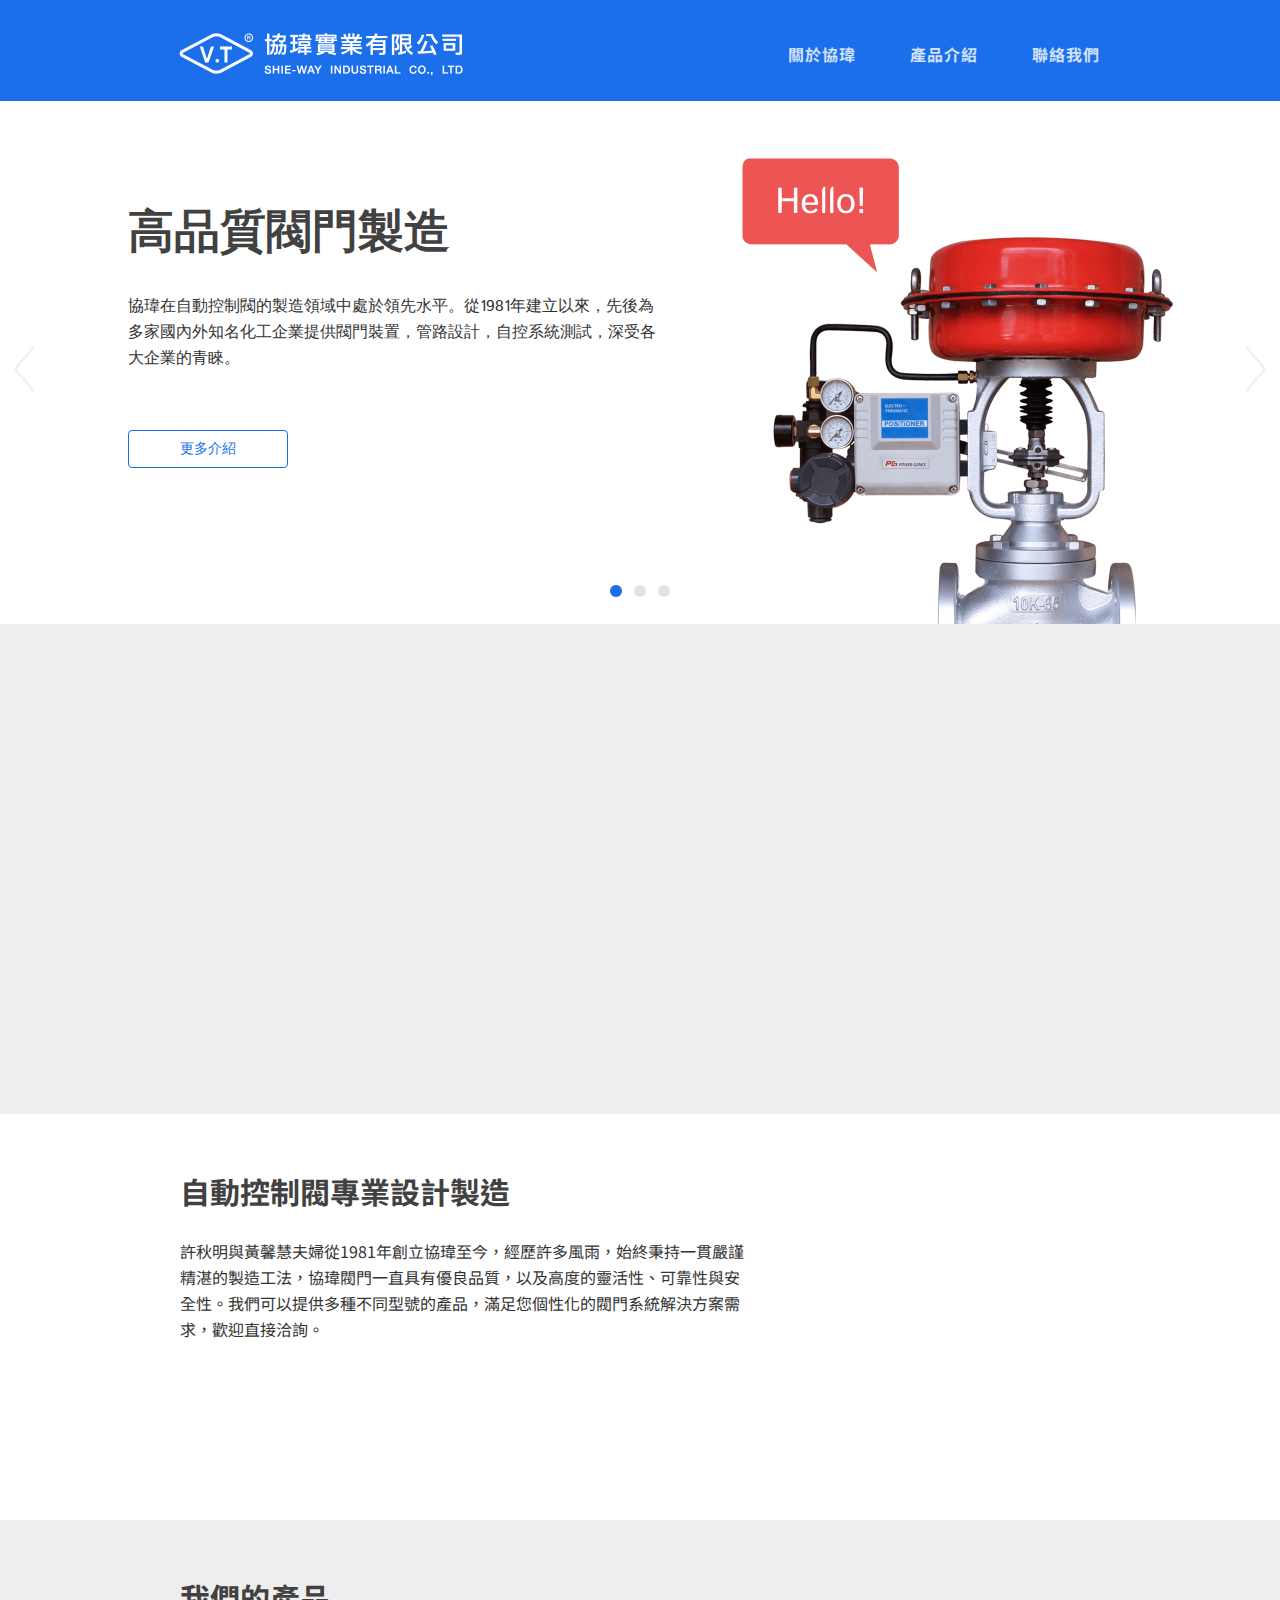
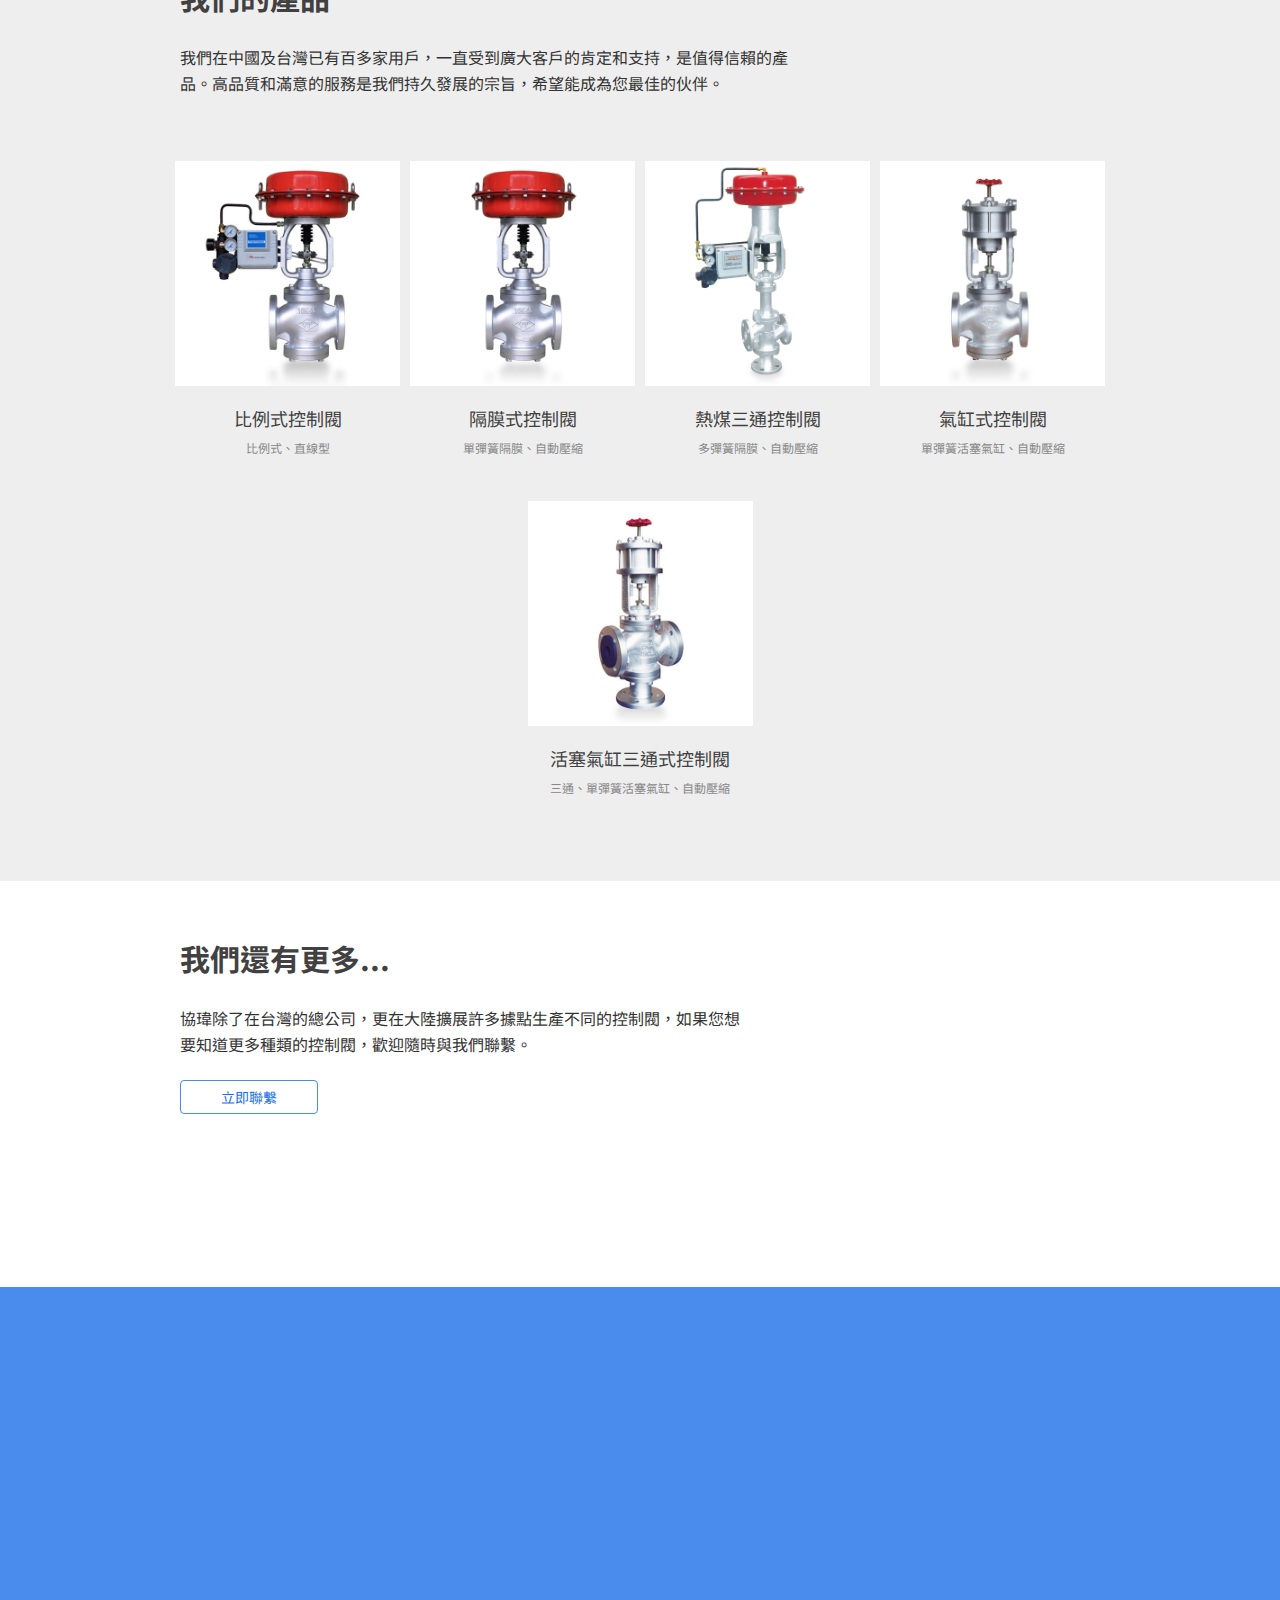
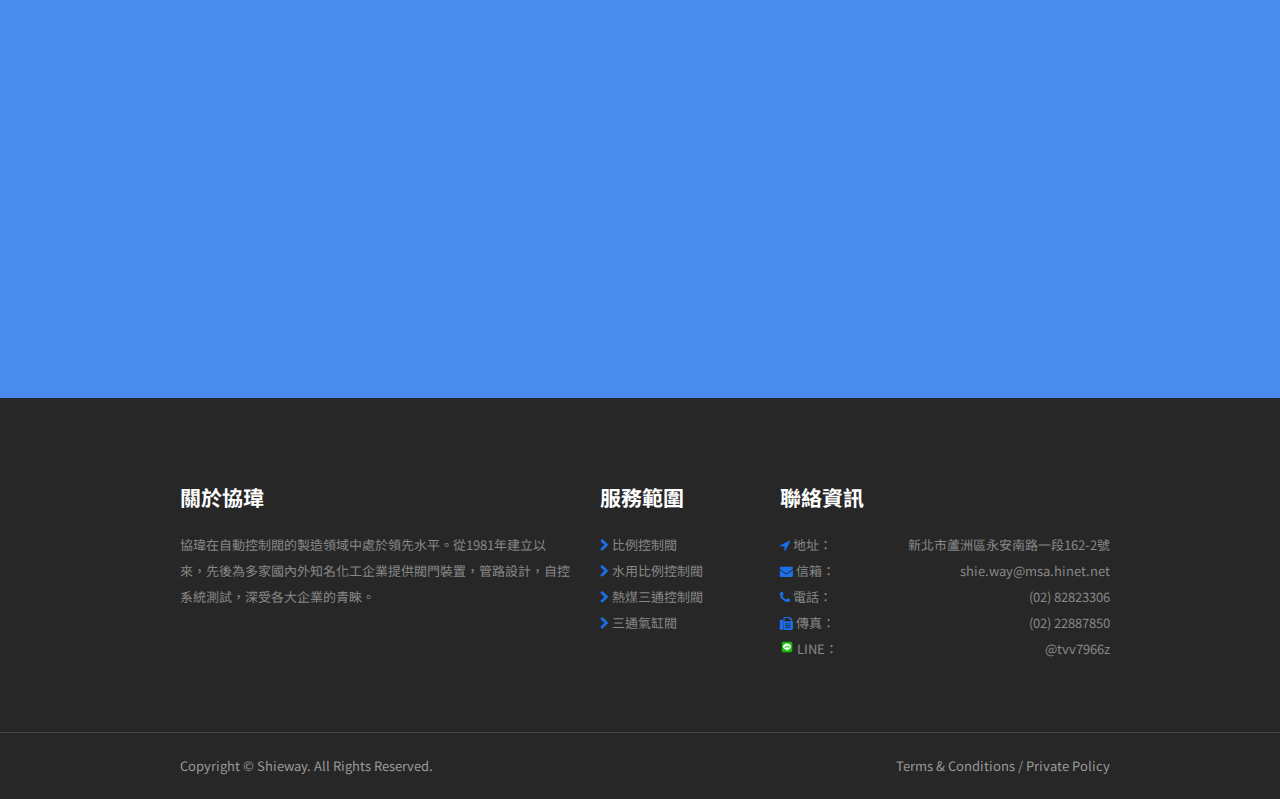
==== commit 784a39ec: "Update index.html" ====
--- a/index.html
+++ b/index.html
@@ -100,7 +100,7 @@
 				</div>
 				<div class="da-slide">
 					<h2>多種類客製服務</h2>
-					<p>協瑋長年致力於工業用控制閥的研究及製造，除了生產比例式蒸汽控制閥、隔膜式控制閥、熱媒三通閥等多種不同型號的產品，更有個性化的服務，滿足您各方面的需求。</p>
+					<p>協瑋長年致力於工業用控制閥的研究及製造，除了生產比例式控制閥、隔膜式控制閥、熱媒三通閥等多種不同型號的產品，更有個性化的服務，滿足您各方面的需求。</p>
 					<a href="#about" id="button01" class="da-link">更多介紹</a>
 					<div class="da-img"><img src="images/slide2.png" alt="多種類客製服務" /></div>
 				</div>
@@ -340,7 +340,7 @@
 					<ul>
 						<li>
 							<i class="fa fa-chevron-right"></i>
-							蒸汽比例控制閥
+							比例控制閥
 						</li>
 						<li>
 							<i class="fa fa-chevron-right"></i>
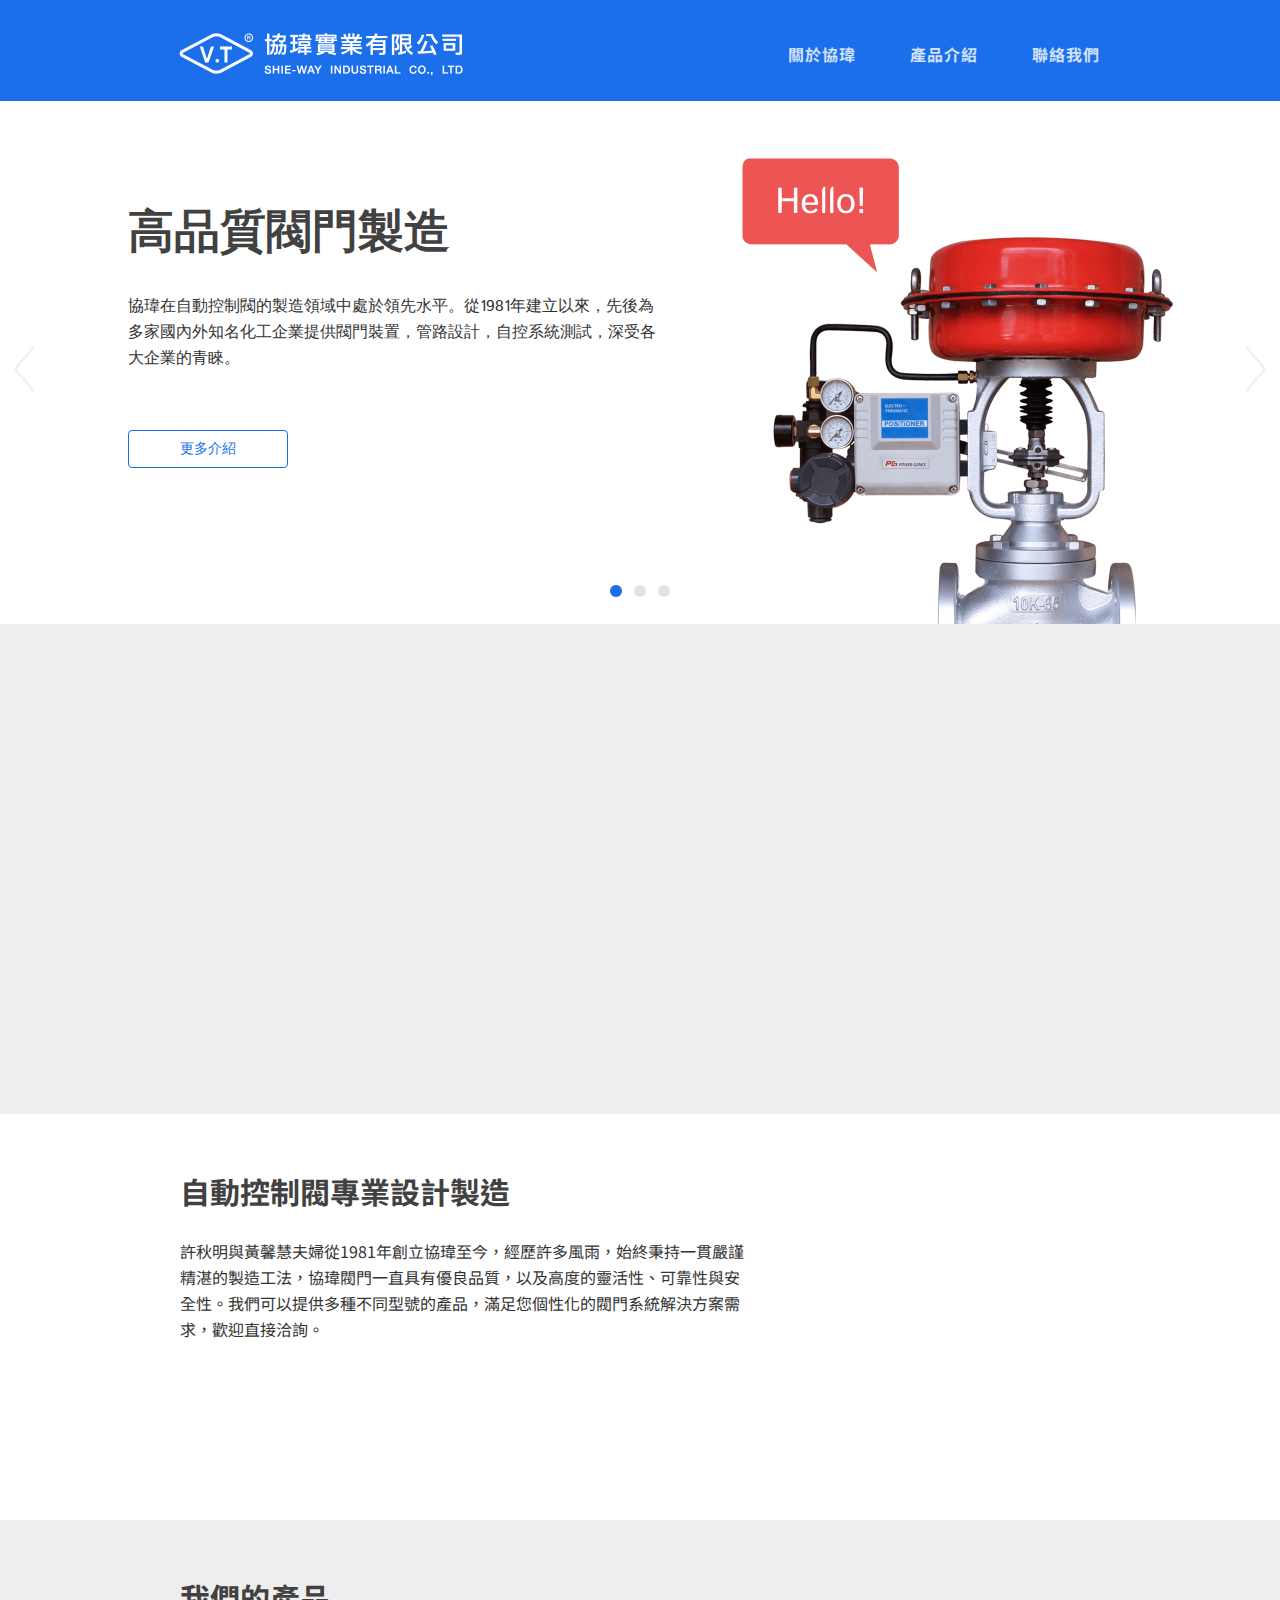
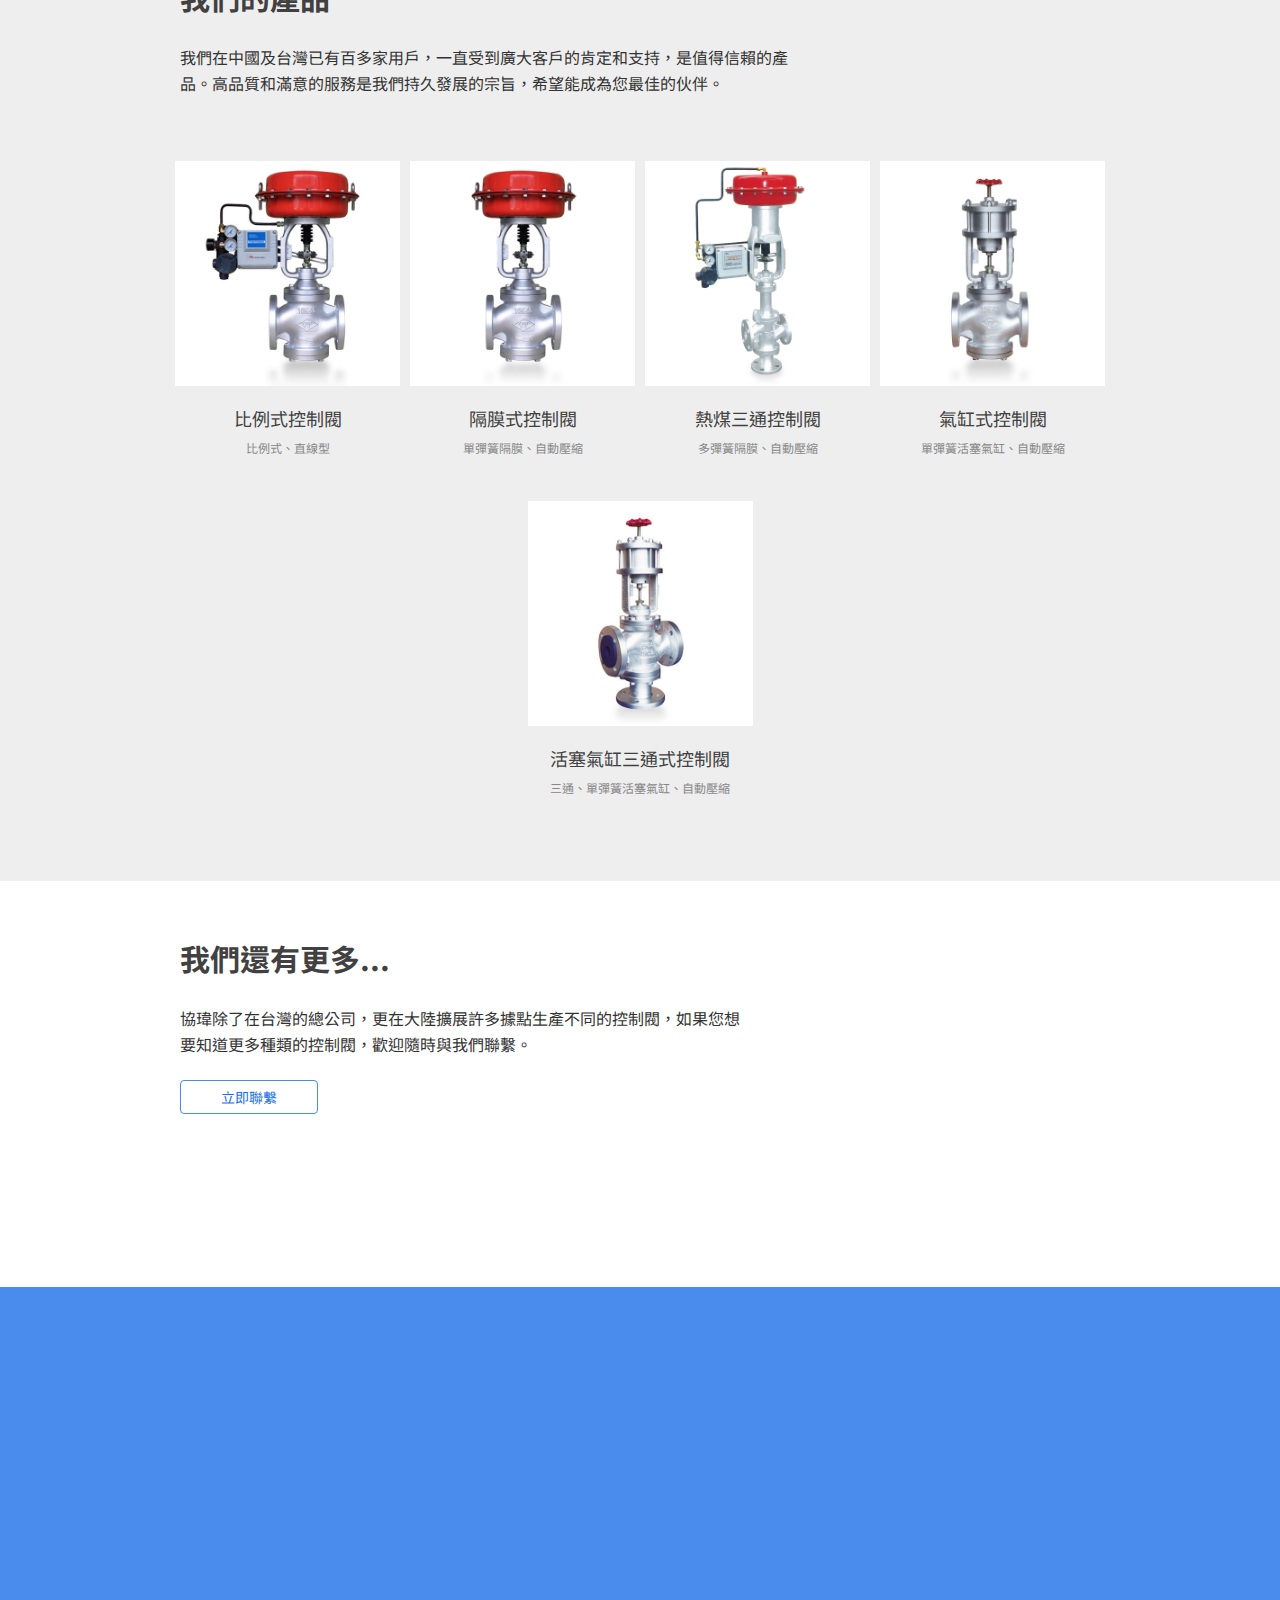
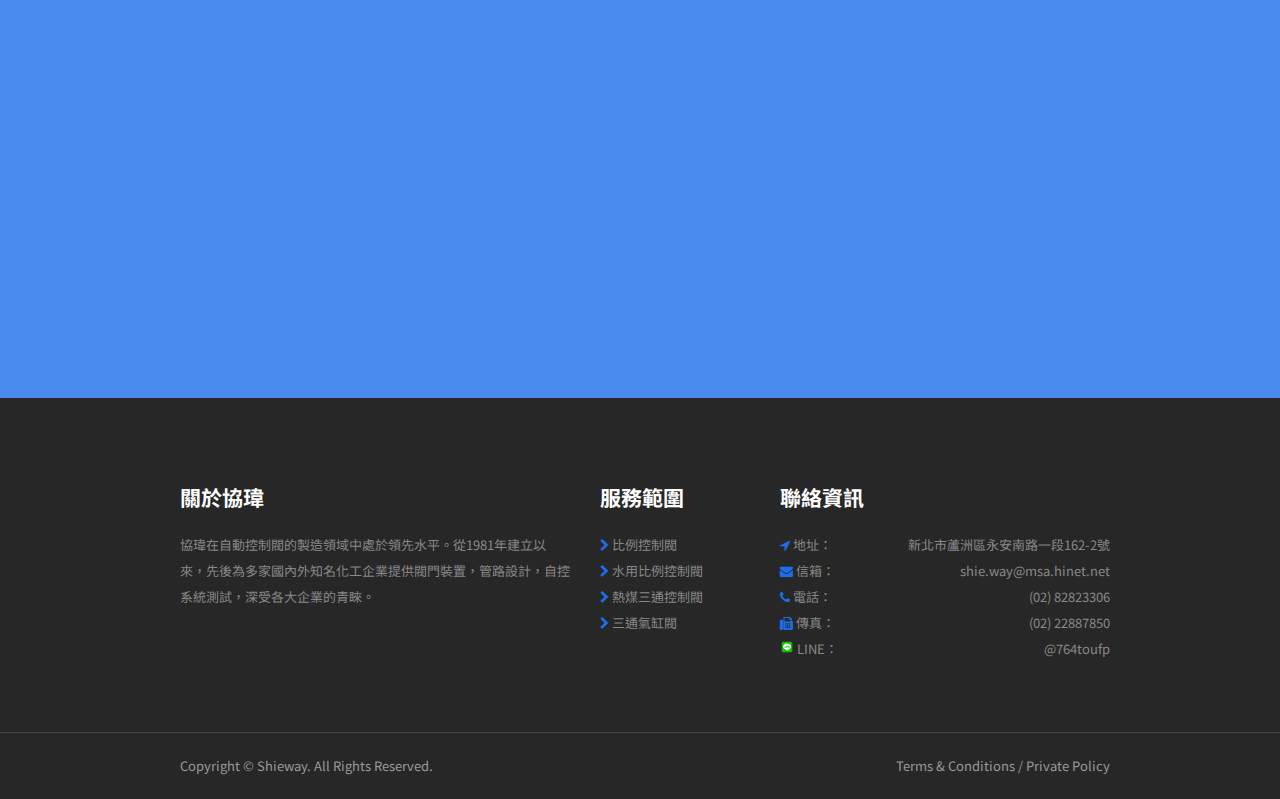
==== commit 5780b46b: "Update index.html" ====
--- a/index.html
+++ b/index.html
@@ -381,7 +381,7 @@
 
 							<li>
 							<img style="width: 14px; height: 14px" src="images/contact-line.png" alt="LineID"/> 
-							LINE：<span>@tvv7966z</span>
+							LINE：<span>@764toufp</span>
 							</li>
 					</ul>
 				</div>
